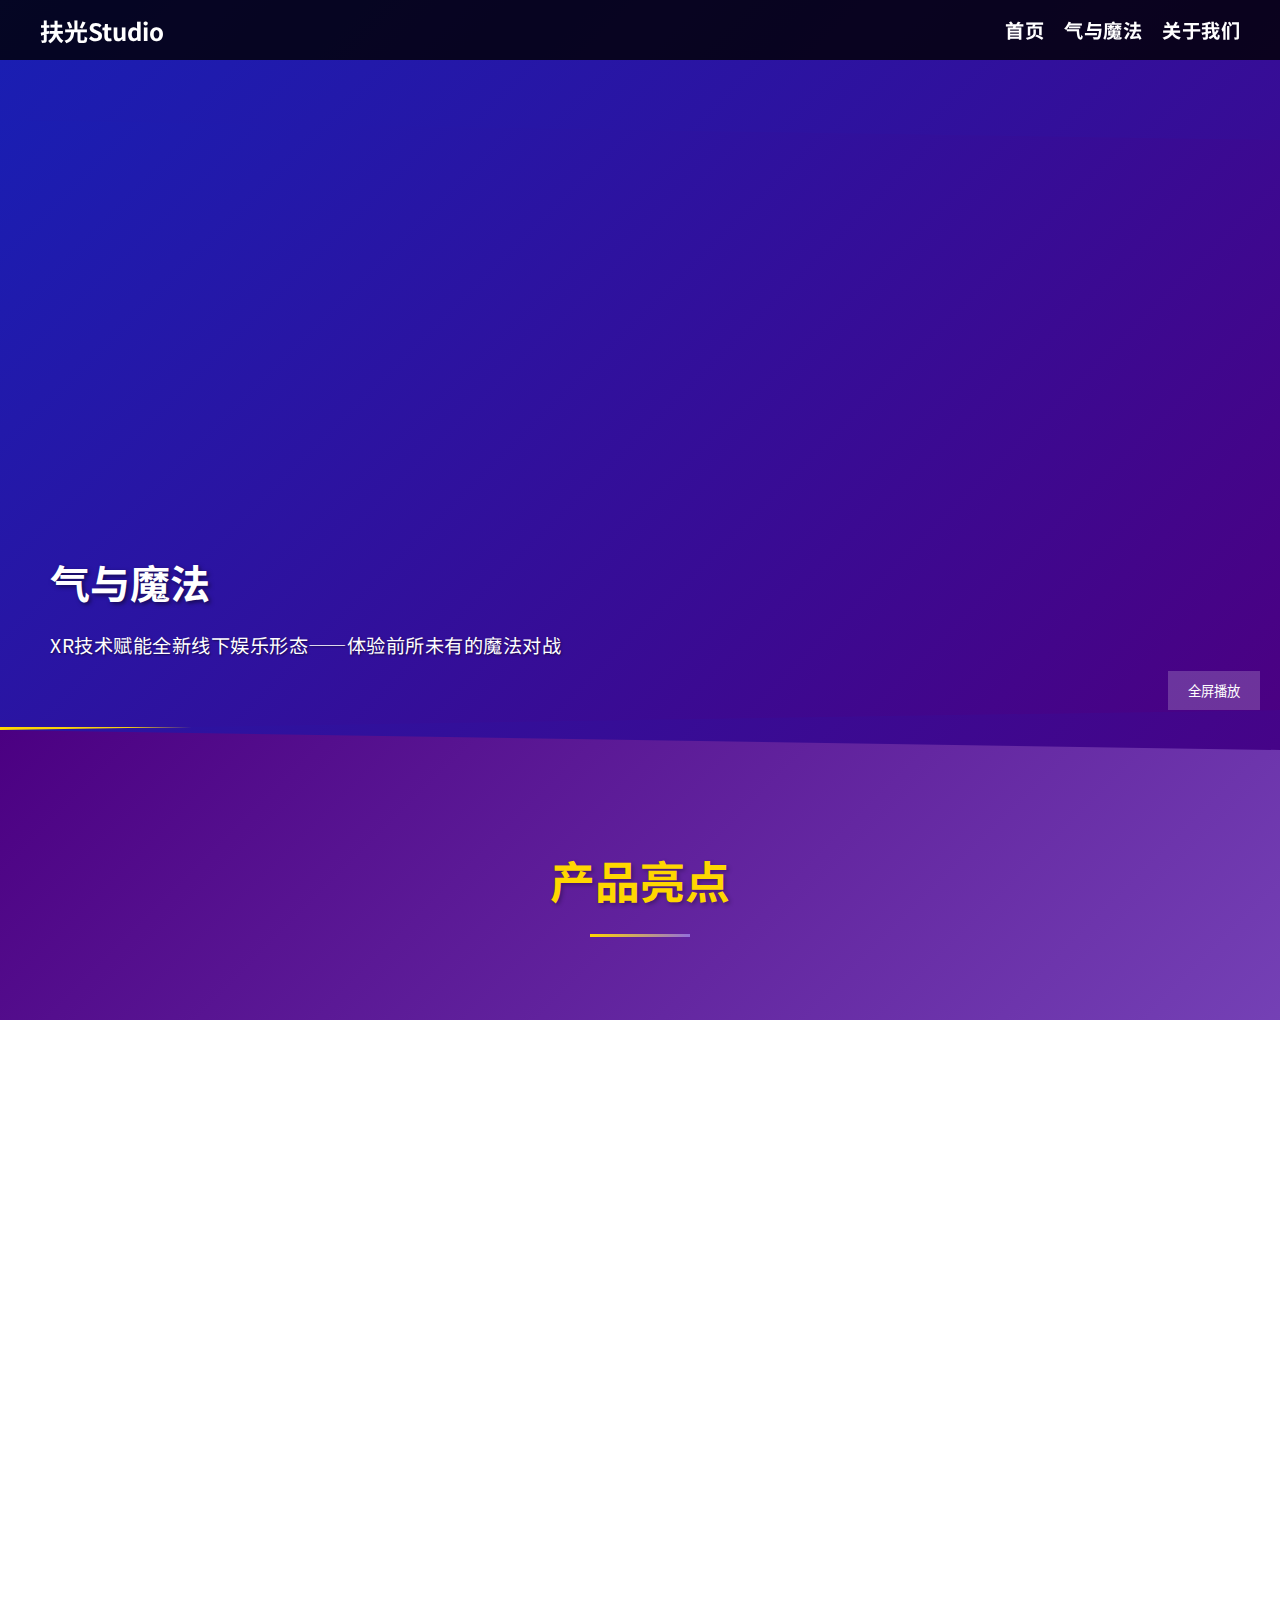
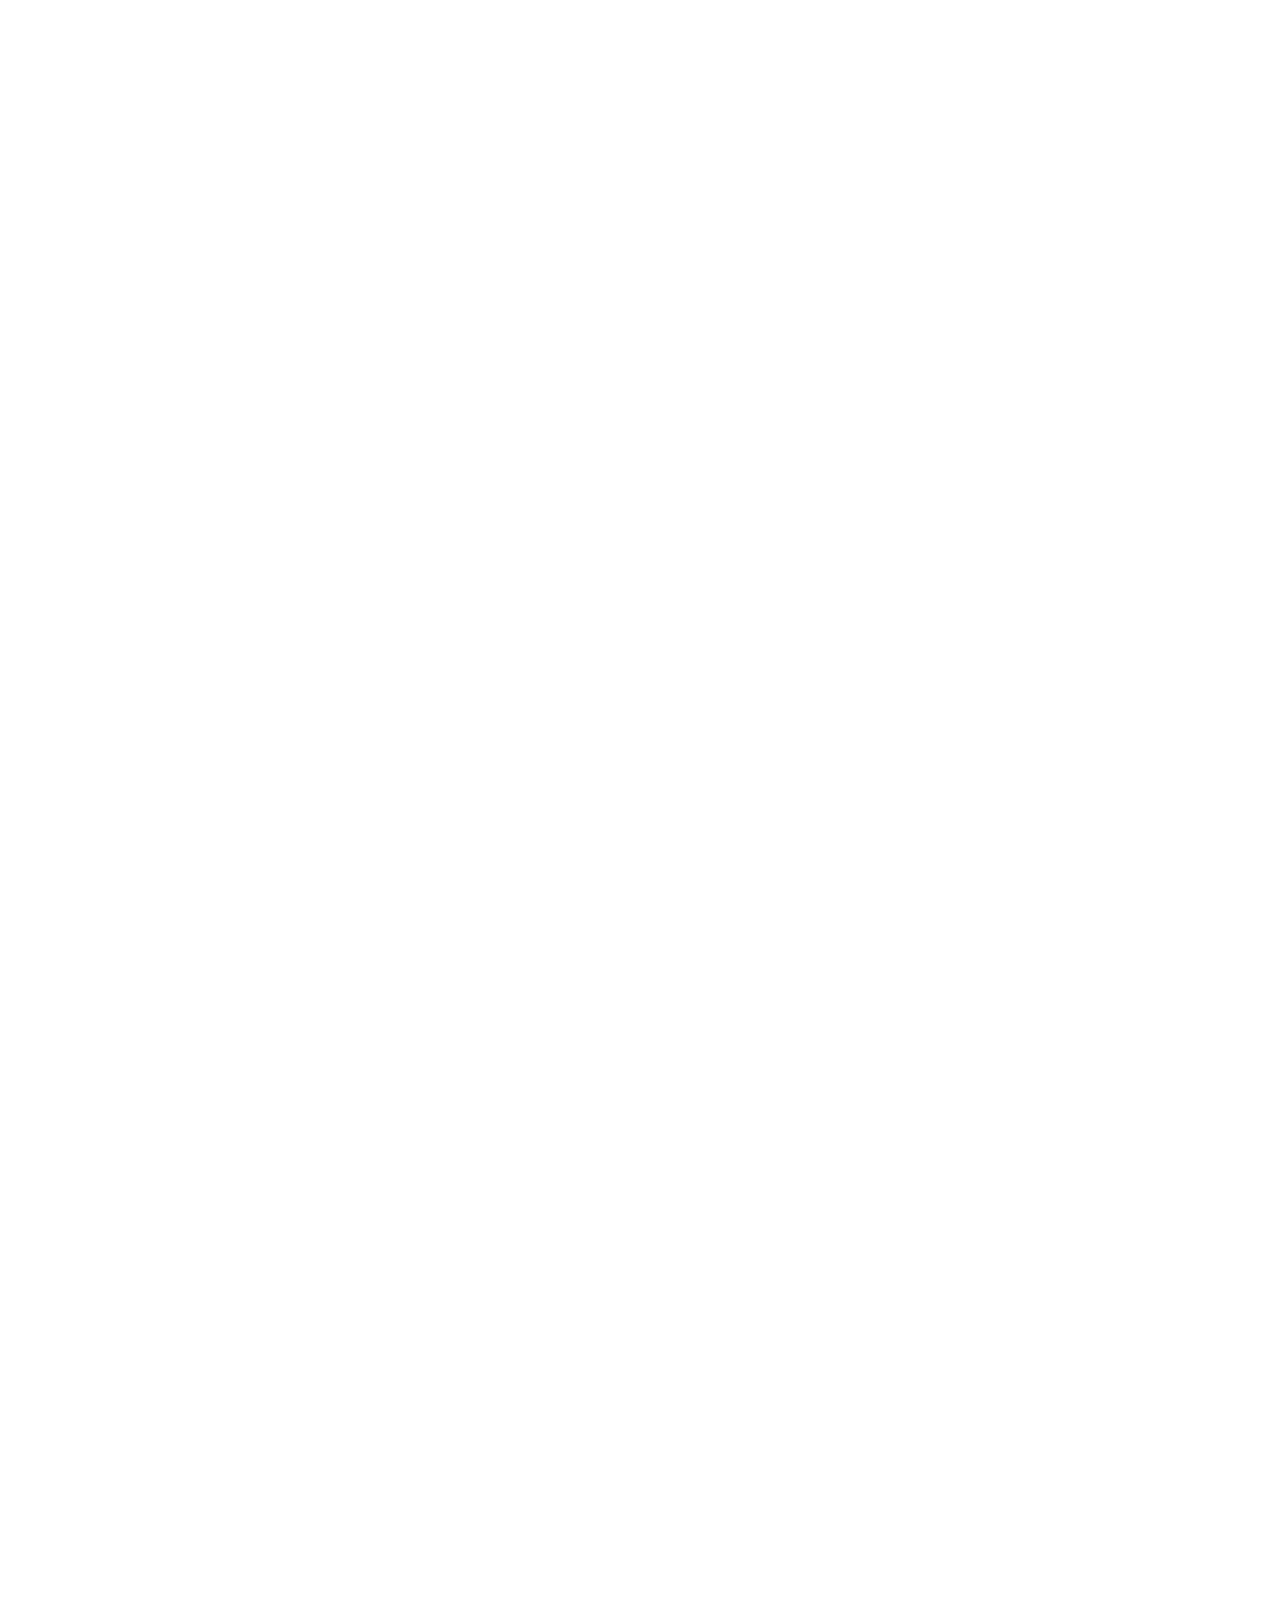
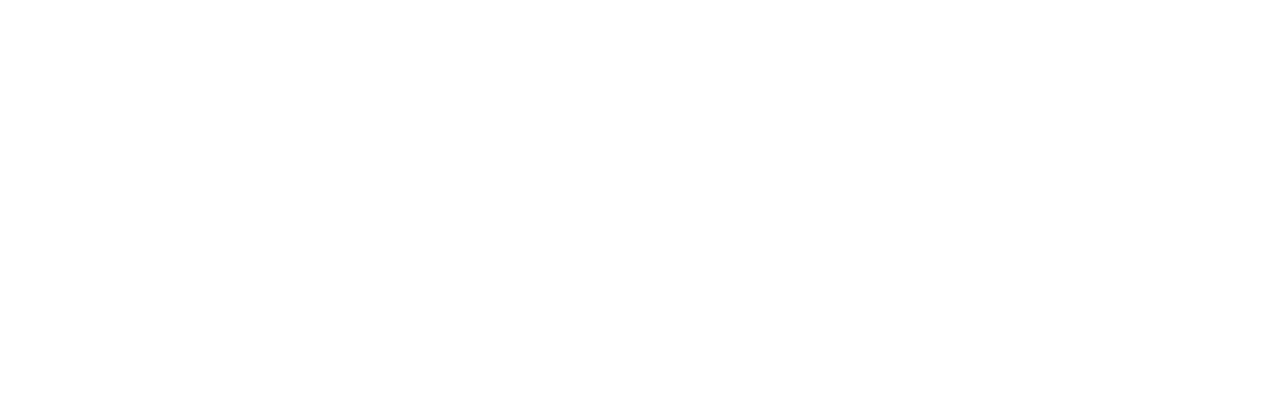
==== pages/mofa.html @ cad2e379 "改版" ====
<!DOCTYPE html>
<html lang="zh-CN">
  <head>
    <meta charset="UTF-8" />
    <meta name="viewport" content="width=device-width, initial-scale=1.0" />
    <title>气与魔法 - 扶光Touch Light Studio</title>
    <link rel="stylesheet" href="../css/styles.css" />
    <link
      href="https://fonts.googleapis.com/css2?family=Noto+Sans+SC:wght@400;700&display=swap"
      rel="stylesheet"
    />
  </head>
  <body class="no-js mofa-page">
    <header class="navbar">
      <nav>
        <a href="../index.html" class="logo">扶光Studio</a>
        <button class="hamburger" aria-label="菜单">☰</button>
        <ul class="nav-links">
          <li><a href="../index.html">首页</a></li>
          <li><a href="mofa.html">气与魔法</a></li>
          <li><a href="about.html">关于我们</a></li>
        </ul>
      </nav>
    </header>

    <main class="mofa-content">
      <section class="video-intro">
        <div class="video-container">
          <video autoplay loop muted playsinline id="intro-video">
            <source src="../videos/mofa_intro.mp4" type="video/mp4" />
          </video>
          <button class="fullscreen-toggle" aria-label="全屏播放">
            全屏播放
          </button>
        </div>
        <div class="video-description">
          <h1 class="page-title">气与魔法</h1>
          <p class="subtitle">
            XR技术赋能全新线下娱乐形态——体验前所未有的魔法对战
          </p>
        </div>
      </section>

      <section class="product-highlights">
        <h2 class="section-title">产品亮点</h2>
        <div class="highlights-container">
          <div class="highlight-item">
            <div class="highlight-text">
              <h3 class="highlight-title">多人对战，互动性强</h3>
              <p class="highlight-description">
                支持1v1、1v2、2v2等多种玩法，适合亲子家庭和年轻人。
              </p>
            </div>
            <div class="highlight-images">
              <div class="image-slider">
                <img src="https://picsum.photos/800/600?random=1" alt="场景1" />
                <img src="https://picsum.photos/800/600?random=2" alt="场景2" />
                <img src="https://picsum.photos/800/600?random=3" alt="场景3" />
              </div>
              <button class="slider-prev" aria-label="上一张">&#10094;</button>
              <button class="slider-next" aria-label="下一张">&#10095;</button>
            </div>
          </div>
          <div class="highlight-item">
            <div class="highlight-text">
              <h3 class="highlight-title">现场实时直播，引爆观众热情</h3>
              <p class="highlight-description">
                通过大屏幕直播游戏画面，增强观众的参与感，带动更多现场人气。
              </p>
            </div>
            <div class="highlight-images">
              <div class="image-slider">
                <img
                  src="https://picsum.photos/800/600?random=4"
                  alt="直播场景1"
                />
                <img
                  src="https://picsum.photos/800/600?random=5"
                  alt="直播场景2"
                />
                <img
                  src="https://picsum.photos/800/600?random=6"
                  alt="直播场景3"
                />
              </div>
              <button class="slider-prev" aria-label="上一张">&#10094;</button>
              <button class="slider-next" aria-label="下一张">&#10095;</button>
            </div>
          </div>
          <div class="highlight-item">
            <div class="highlight-text">
              <h3 class="highlight-title">高效游戏体验</h3>
              <p class="highlight-description">
                5-8分钟快速周转，无眩晕体验，玩家容易上手，适合各种活动场景。
              </p>
            </div>
            <div class="highlight-images">
              <div class="image-slider">
                <img
                  src="https://picsum.photos/800/600?random=7"
                  alt="游戏体验1"
                />
                <img
                  src="https://picsum.photos/800/600?random=8"
                  alt="游戏体验2"
                />
                <img
                  src="https://picsum.photos/800/600?random=9"
                  alt="游戏体验3"
                />
              </div>
              <button class="slider-prev" aria-label="上一张">&#10094;</button>
              <button class="slider-next" aria-label="下一张">&#10095;</button>
            </div>
          </div>
          <div class="highlight-item">
            <div class="highlight-text">
              <h3 class="highlight-title">媒体认可与传播</h3>
              <p class="highlight-description">
                央视、新华网等多家媒体报道，极具传播和吸引力。
              </p>
            </div>
            <div class="highlight-images">
              <div class="image-slider">
                <img
                  src="https://picsum.photos/800/600?random=10"
                  alt="媒体报道1"
                />
                <img
                  src="https://picsum.photos/800/600?random=11"
                  alt="媒体报道2"
                />
                <img
                  src="https://picsum.photos/800/600?random=12"
                  alt="媒体报道3"
                />
              </div>
              <button class="slider-prev" aria-label="上一张">&#10094;</button>
              <button class="slider-next" aria-label="下一张">&#10095;</button>
            </div>
          </div>
        </div>
      </section>

      <section class="operation-requirements">
        <h2 class="section-title">运营需求</h2>
        <div class="requirements-list">
          <div class="expandable-item">
            <h3 class="expandable-header">轻量化设备，低门槛运营</h3>
            <div class="expandable-content">
              <p>
                使用iPhone与自研光学头戴设备，易于场地快速搭建，降低运营门槛。
              </p>
            </div>
          </div>
          <div class="expandable-item">
            <h3 class="expandable-header">灵活场地尺寸</h3>
            <div class="expandable-content">
              <p>场地适配性强，支持6*8米、5*7米等不同大小的场地设置。</p>
            </div>
          </div>
          <div class="expandable-item">
            <h3 class="expandable-header">硬件方案与支持</h3>
            <div class="expandable-content">
              <p>独家软硬件解决方案，简单易用。</p>
            </div>
          </div>
        </div>
      </section>

      <section class="application-scenarios">
        <h2 class="section-title">适配场景</h2>
        <div class="scenarios-container">
          <div class="scenarios-slider">
            <div class="scenario">
              <img
                src="https://picsum.photos/200/150?random=14"
                alt="市集活动"
              />
              <p>市集活动</p>
            </div>
            <div class="scenario">
              <img
                src="https://picsum.photos/200/150?random=15"
                alt="商圈广场"
              />
              <p>商圈广场</p>
            </div>
            <div class="scenario">
              <img
                src="https://picsum.photos/200/150?random=16"
                alt="公园营地"
              />
              <p>公园营地</p>
            </div>
            <div class="scenario">
              <img
                src="https://picsum.photos/200/150?random=17"
                alt="门店空位"
              />
              <p>门店空位</p>
            </div>
            <div class="scenario">
              <img
                src="https://picsum.photos/200/150?random=18"
                alt="漫展市集"
              />
              <p>漫展市集</p>
            </div>
            <div class="scenario">
              <img
                src="https://picsum.photos/200/150?random=19"
                alt="儿童乐园"
              />
              <p>儿童乐园</p>
            </div>
          </div>
          <button class="slider-prev" aria-label="上一个场景">&#10094;</button>
          <button class="slider-next" aria-label="下一个场景">&#10095;</button>
        </div>
        <div class="customization">
          <h3 class="customization-title">定制化服务</h3>
          <p class="customization-description">
            支持针对特定场景进行产品定制，满足不同客户的需求。
          </p>
          <button class="cta-button">联系我们定制方案</button>
        </div>
      </section>
    </main>

    <footer>
      <p>&copy; 2023 扶光Touch Light Studio. 保留所有权利。</p>
    </footer>

    <script src="../js/script.js"></script>
    <script src="../js/mofa.js"></script>
    <script>
      console.log("HTML loaded");
      document.addEventListener("DOMContentLoaded", function () {
        console.log("DOMContentLoaded event fired");
      });
    </script>
  </body>
</html>
---- css/styles.css ----
:root {
  --navbar-height: 60px;
  --parallax-height: 600px; /* 设置一个固定的高度，您可以根据需要调整这个值 */
  --primary-bg: #1a1eb2; /* 深蓝色 */
  --secondary-bg: #4b0082; /* 深紫色 */
  --highlight-color: #ffd700; /* 金黄色 */
  --text-color: #e6e6fa; /* 淡紫色，用于主要文本 */
  --text-color-dark: #191970; /* 深蓝色，用于深色背景上的文本 */
  --accent-color-1: #9370db; /* 中紫色 */
  --accent-color-2: #4169e1; /* 皇家蓝 */
  --button-color: #ffd700; /* 金黄色 */
  --button-hover-color: #ffa500; /* 橙色 */
}

body,
html {
  height: 100%;
  margin: 0;
  padding: 0;
  width: 100%;
  font-family: "Noto Sans SC", sans-serif;
  padding-top: 60px; /* 根据您的导航栏高度调整 */
  overflow-y: scroll; /* 始终显示垂直滚动条 */
  overflow-x: hidden;
  background: linear-gradient(135deg, var(--primary-bg), var(--secondary-bg));
  color: var(--text-color);
}

body {
  display: flex;
  flex-direction: column;
  min-height: 100vh;
  padding-top: 60px; /* 保持导航栏的空间 */
}

.content-wrapper {
  flex: 1 0 auto;
  display: flex;
  flex-direction: column;
  padding-bottom: var(--navbar-height); /* 确保内容不被页脚遮挡 */
  width: 100%;
  max-width: 100%;
  overflow-x: hidden;
}

.parallax-container {
  width: 100%;
  height: var(--parallax-height);
  overflow: hidden;
  position: relative;
  z-index: 1;
  background-color: transparent; /* 移除半透明白色背景 */
  margin-bottom: 0;
}

.parallax-content {
  display: flex;
  flex-direction: column;
  height: 100%;
}

.video-container {
  flex: 1;
  position: relative;
  overflow: hidden;
  z-index: 0;
  height: 50%;
}

.video-container video {
  position: absolute;
  top: 50%;
  left: 50%;
  min-width: 100%;
  min-height: 100%;
  width: auto;
  height: auto;
  transform: translateX(-50%) translateY(-50%);
  object-fit: cover; /* 确保视频填满容器 */
}

.hero-content {
  flex: 1;
  display: flex;
  flex-direction: column;
  justify-content: center;
  align-items: center;
  text-align: center;
  background-color: rgba(0, 0, 0, 0.6);
  padding: 20px;
  color: #ffffff;
  height: 50%;
  z-index: 1; /* 确保文字内容在视频层之上 */
}

.hero-content h1 {
  font-size: 2.5rem;
  margin-bottom: 10px;
  text-shadow: 2px 2px 4px rgba(0, 0, 0, 0.7);
}

.hero-content p {
  font-size: 1.2rem;
  margin-bottom: 20px;
  text-shadow: 1px 1px 2px rgba(0, 0, 0, 0.7);
}

@media (min-width: 768px) {
  .parallax-content {
    flex-direction: row;
    position: relative;
    height: 100%;
  }

  .video-container {
    flex: 3; /* 视频部分占据更多空间 */
    height: 100%;
    position: relative;
    overflow: hidden; /* 确保视频不会溢出容器 */
  }

  .hero-content {
    flex: 2; /* 文字部分占据较少空间 */
    height: 100%;
    position: relative;
    background-color: rgba(0, 0, 0, 0.6); /* 保景半透明 */
    z-index: 1;
    display: flex;
    flex-direction: column;
    justify-content: center;
    padding: 20px;
  }

  .video-container video {
    position: absolute;
    top: 50%;
    left: 0; /* 将视频对齐到左侧 */
    width: 100%; /* 设置宽度为100% */
    height: 100%; /* 设置高度为100% */
    transform: translateY(-50%); /* 仅在垂直方向上居中 */
    object-fit: cover; /* 确保视频填满容器 */
  }
}

@media (max-width: 767px) {
  .hero-content {
    width: 100%; /* 在窄屏上占满宽度 */
  }

  .hero-content h1 {
    font-size: 2rem;
  }

  .hero-content p {
    font-size: 1rem;
  }
}

.cta-button {
  background-color: rgba(52, 152, 219, 0.8); /* 使按钮略微透明 */
  color: #ffffff;
  border: none;
  padding: 12px 24px;
  font-size: 1.2rem;
  cursor: pointer;
  transition: all 0.3s ease;
  text-transform: uppercase;
  letter-spacing: 1px;
}

.cta-button:hover {
  background-color: rgba(41, 128, 185, 0.9); /* 悬停时稍微不透明 */
  transform: translateY(-2px);
}

.navbar {
  position: fixed;
  top: 0;
  left: 0;
  right: 0;
  height: var(--navbar-height);
  background-color: rgba(0, 0, 0, 0.8); /* 黑色半透明背景 */
  transition: all 0.3s ease;
  z-index: 1000;
  display: flex;
  align-items: center;
  padding: 0 20px;
}

.navbar nav {
  display: flex;
  justify-content: space-between;
  align-items: center;
  max-width: 1200px;
  margin: 0 auto;
  padding: 0 20px;
  width: 100%; /* 添这行 */
  height: 100%; /* 添加这行 */
}

.navbar .logo {
  color: #fff;
  text-decoration: none;
  font-weight: bold;
  font-size: 24px;
  display: flex; /* 添加这行 */
  align-items: center; /* 添加这行 */
  height: 100%; /* 添加这行 */
}

.navbar ul {
  display: flex;
  list-style-type: none;
  margin: 0;
  padding: 0;
}

.navbar li {
  margin-left: 20px;
  display: flex; /* 添加这行 */
  align-items: center; /* 添加这行 */
  height: 100%; /* 添加这行 */
}

.navbar a {
  color: #fff;
  text-decoration: none;
  font-weight: bold;
  display: flex; /* 添加这行 */
  align-items: center; /* 添加这行 */
  height: 100%; /* 添加这行 */
  font-size: 1.2rem; /* 增加桌面版本的字体大小 */
}

.hero-content {
  flex: 1; /* 保持为1，使文字内容占据较少空间 */
  display: flex;
  flex-direction: column;
  justify-content: center;
  align-items: center;
  text-align: center;
  padding: 1rem; /* 减小内边距 */
  background-color: rgba(0, 0, 0, 0.7);
  color: white;
}

.cta-button {
  background-color: #ff7f00;
  color: #fff;
  border: none;
  padding: 10px 20px;
  font-size: 18px;
  cursor: pointer;
  transition: all 0.3s ease;
}

.cta-button:hover {
  background-color: #ff9933;
}

.content {
  position: relative;
  padding: 50px;
  background: rgba(255, 255, 255, 0.8);
  transform: translateZ(0);
}

.case-studies {
  position: relative;
  overflow: hidden;
  background-image: url("images/tech_background.png");
  background-size: cover;
  background-position: center;
  padding: 50px 0;
  color: white;
}

.case-slider {
  display: flex;
  transition: transform 0.3s ease;
}

.case-item {
  flex: 0 0 100%;
  padding: 20px;
}

.case-item img {
  width: 100%;
  height: auto;
}

.slider-prev,
.slider-next {
  position: absolute;
  top: 50%;
  transform: translateY(-50%);
  background-color: rgba(0, 0, 0, 0.5);
  color: #fff;
  border: none;
  padding: 10px;
  cursor: pointer;
}

.slider-prev {
  left: 10px;
}

.slider-next {
  right: 10px;
}

form {
  display: flex;
  flex-direction: column;
  max-width: 500px;
  margin: 0 auto;
}

form input,
form textarea {
  margin-bottom: 10px;
  padding: 10px;
  border: 1px solid #ccc;
  border-radius: 4px;
}

form button {
  background-color: #ff7f00;
  color: white;
  border: none;
  padding: 10px;
  cursor: pointer;
  transition: background-color 0.3s ease;
}

form button:hover {
  background-color: #ff9933;
}

footer {
  flex-shrink: 0;
  height: var(--navbar-height);
  background-color: rgba(0, 0, 0, 0.8);
  color: white;
  display: flex;
  align-items: center;
  justify-content: center;
  padding: 0 20px;
  width: 100%;
}

footer p {
  margin: 0;
  font-size: 1rem;
}

.hamburger {
  display: none;
  background: none;
  border: none;
  font-size: 30px;
  color: white;
  cursor: pointer;
  z-index: 1001; /* 确保汉堡按钮在上层 */
}

@media (max-width: 768px) {
  .navbar {
    padding: 0; /* 移除内边距 */
  }

  .navbar nav {
    flex-direction: row; /* 改回行布局 */
    justify-content: space-between; /* 两端对齐 */
    align-items: center;
    height: var(--navbar-height);
  }

  .hamburger {
    display: block;
    position: relative; /* 改为相对定位 */
    right: 0;
    top: 0;
    transform: none; /* 移除transform */
    height: var(--navbar-height); /* 设置高度 */
    display: flex; /* 添加flex布局 */
    align-items: center; /* 垂直居中 */
    padding: 0 20px; /* 添加一些内边距 */
  }

  .nav-links {
    position: fixed;
    top: var(--navbar-height);
    left: 0;
    right: 0;
    background-color: rgba(0, 0, 0, 0.9);
    z-index: 999; /* 确保菜单在视频之上 */
    display: flex;
    flex-direction: column;
    justify-content: center; /* 为 center，使整个菜单垂直居中 */
    align-items: center;
    padding: 0; /* 移除上下内边距 */
    opacity: 0;
    pointer-events: none;
    transition: all 0.3s ease-in-out;
    max-height: 0;
    overflow: hidden;
  }

  .nav-links.show {
    opacity: 1;
    pointer-events: auto;
    max-height: calc(
      100vh - var(--navbar-height)
    ); /* 调整最大高度为视口高度减去导航栏高度 */
    overflow-y: auto;
  }

  .nav-links li {
    margin: 0; /* 移除上下margin */
    opacity: 0;
    transform: translateY(-10px);
    transition: all 0.3s ease-in-out;
    text-align: center;
    width: 100%;
    display: flex; /* 添加 flex 布局 */
    justify-content: center; /* 水平居中 */
    align-items: center; /* 垂直居中 */
    height: 70px; /* 稍微增加高度 */
  }

  .nav-links.show li {
    opacity: 1;
    transform: translateY(0);
  }

  .nav-links li a {
    display: flex; /* 改为 flex 布局 */
    align-items: center; /* 垂直居中 */
    justify-content: center; /* 水平居中 */
    padding: 0 20px; /* 移除上下内边距，保留左右内边距 */
    color: #fff;
    font-size: 1.3rem; /* 增加字小 */
    font-weight: bold; /* 添加粗体 */
    width: 100%;
    height: 100%; /* 让链接占满个 li  */
  }

  .nav-links li:nth-child(1) {
    transition-delay: 0.1s;
  }
  .nav-links li:nth-child(2) {
    transition-delay: 0.2s;
  }
  .nav-links li:nth-child(3) {
    transition-delay: 0.3s;
  }

  .parallax-container {
    height: calc(
      100vh - var(--navbar-height)
    ); /* 使容器占满整个视口高度减去导航栏高度 */
  }

  .video-container {
    flex: 2; /* 减少视频所占比例 */
  }

  .hero-content {
    flex: 1;
    padding: 1.5rem 1rem; /* 减小上下内边距 */
    justify-content: center; /* 改为对齐 */
  }

  .hero-content h1 {
    font-size: 2.5rem; /* 稍微减小字体大小 */
    margin-bottom: 0.3rem; /* 进一步减小标题下方的间距 */
  }

  .hero-content p {
    font-size: 1.2rem; /* 稍微减小字体大小 */
    margin-bottom: 1.5rem; /* 减小段落下方的间距 */
  }

  .cta-button {
    padding: 10px 20px; /* 稍微减小按钮尺寸 */
    font-size: 1rem; /* 稍微减小按钮字体 */
    margin-bottom: 0.5rem; /* 减小按钮下方的间距 */
  }

  footer {
    padding: 0 10px;
  }

  footer p {
    font-size: 0.9rem;
  }
}

/* 为了确保在更小的屏幕上也有良好的显示效果，可以添加以下媒体查询 */
@media (max-width: 480px) {
  .hero-content h1 {
    font-size: 2rem;
    margin-bottom: 0.2rem; /* 在更的屏幕上进步减小距 */
  }

  .hero-content p {
    font-size: 1rem;
    margin-bottom: 1.2rem;
  }

  .cta-button {
    padding: 8px 16px;
    font-size: 0.9rem;
  }
}

.navbar ul.nav-links {
  display: flex;
  list-style-type: none;
  margin: 0;
  padding: 0;
  height: 100%; /* 添加这行 */
}

body.menu-open {
  overflow: hidden;
}

/* 默认隐藏移动端专用的菜单项 */
.mobile-only {
  display: none;
}

@media (min-width: 769px) {
  /* 宽屏时隐藏"首页"选项 */
  .mobile-only {
    display: none !important; /* 使用 !important 来确保覆盖其他样式 */
  }
}

@media (max-width: 768px) {
  /* 窄屏时显示"首页"选项 */
  .mobile-only {
    display: flex !important; /* 使用 !important 来确保显示 */
  }

  .nav-links li {
    /* 保持其他样式不变 */
    display: none; /* 初始隐藏所有菜单项 */
  }

  .nav-links.show li {
    display: flex !important; /* 使用 !important 来确保显示菜单时显示所有菜单项 */
  }
}

.slogan-mission {
  background-color: rgba(255, 255, 255, 0.4); /* 降低初始背景不透明度 */
  padding: 60px 0;
  text-align: center;
  opacity: 1;
  box-shadow: none;
  transition: background-color 0.3s ease, color 0.3s ease; /* 添加颜色过渡效 */
}

.slogan-mission .container {
  max-width: 1200px;
  margin: 0 auto;
  padding: 2rem;
  background-color: rgba(255, 255, 255, 0.2); /* 添加一个半透明的容器背景 */
  border-radius: 10px; /* 添加圆角 */
}

.slogan h2,
.slogan p,
.mission h3,
.mission li {
  transition: color 0.3s ease;
  text-shadow: 1px 1px 2px rgba(0, 0, 0, 0.3); /* 添加文字阴影以加可读性 */
}

/* 移除或注释掉固定的颜色设置 */
/*
.slogan h2 {
  color: #2c3e50;
}

.slogan p {
  color: #34495e;
}

.mission h3 {
  color: #2c3e50;
}

.mission li {
  color: #34495e;
}
*/

.parallax-background {
  position: fixed;
  top: 0;
  left: 0;
  width: 100%;
  height: 150%; /* 增加高度以覆盖更多区域 */
  background-image: url("../images/tech_background.png"); /* 更新背景图片路径 */
  background-size: cover;
  background-position: center top; /* 将背景图片固定在顶部 */
  background-repeat: no-repeat;
  z-index: -1;
  transform: translateY(0); /* 初始位置 */
  will-change: transform; /* 优化性能 */
}

/* 在产品展示和公司使命之间添加空白区域 */
.parallax-spacer {
  flex-grow: 1; /* 允许空白区域增长以填充剩余空间 */
  min-height: 200px; /* 保持最小高度 */
}

/* 在公司使命和页尾之间添加空白区域 */
.mission-footer-spacer {
  flex-grow: 1; /* 允许空白区域增长以填充剩余空间 */
  min-height: calc(200px + var(--navbar-height)); /* 调整最小高度 */
}

/* 确保其他元素也没有圆角 */
.parallax-container,
.nav-links,
form input,
form textarea {
  border-radius: 0;
}

/* 现有的样式保持不变 */

/* 气与法页面特定样式 */
.mofa-page {
  background-color: #0a1930; /* 深蓝色背景 */
  color: #ffffff;
}

.video-intro {
  position: relative;
  height: 50vh; /* 将高度改为视口高度的50% */
  min-height: 300px; /* 设置最小高度，确保在小屏幕上也有足够的空间 */
  overflow: hidden;
}

.video-container {
  position: absolute;
  top: 0;
  left: 0;
  width: 100%;
  height: 100%;
}

.video-container video {
  width: 100%;
  height: 100%;
  object-fit: cover;
}

.fullscreen-toggle {
  position: absolute;
  bottom: 20px;
  right: 20px;
  background-color: rgba(255, 255, 255, 0.2);
  color: #ffffff;
  border: none;
  padding: 10px 20px;
  cursor: pointer;
  transition: background-color 0.3s;
}

.fullscreen-toggle:hover {
  background-color: rgba(255, 255, 255, 0.4);
}

.video-description {
  position: absolute;
  bottom: 50px;
  left: 50px;
  max-width: 600px;
}

.page-title {
  font-size: 2.5rem;
  margin-bottom: 0.5rem;
  text-shadow: 2px 2px 4px rgba(0, 0, 0, 0.5);
}

.subtitle {
  font-size: 1.2rem;
  text-shadow: 1px 1px 2px rgba(0, 0, 0, 0.5);
}

/* 响应式设计 */
@media (max-width: 768px) {
  .video-intro {
    height: 40vh; /* 在小屏幕上进一步减小高度 */
    min-height: 250px;
  }

  .page-title {
    font-size: 2rem;
  }

  .subtitle {
    font-size: 1rem;
  }

  .video-description {
    bottom: 30px;
    left: 30px;
  }
}

@media (max-width: 480px) {
  .video-intro {
    height: 30vh; /* 在更小的屏幕上再次减小高度 */
    min-height: 200px;
  }

  .page-title {
    font-size: 1.8rem;
  }

  .subtitle {
    font-size: 0.9rem;
  }

  .video-description {
    bottom: 20px;
    left: 20px;
  }
}

.product-highlights {
  padding: 50px 20px;
  overflow: hidden;
}

.highlights-container {
  max-width: 1200px;
  margin: 0 auto;
  display: flex;
  flex-wrap: wrap;
  justify-content: space-between;
  gap: 40px; /* 使用 gap 替代 margin 来设置间距 */
}

.highlight-item {
  width: 100%;
  display: flex;
  flex-direction: column;
}

/* 在宽屏上实现两列布局 */
@media (min-width: 1024px) {
  .highlight-item {
    width: calc(50% - 20px); /* 50%宽度减去间距 */
  }
}

.highlight-text {
  margin-bottom: 15px;
}

.highlight-text h3 {
  font-size: 1.6rem;
  margin-bottom: 0.5rem;
  color: #ffa500;
}

.highlight-text p {
  font-size: 1rem;
  line-height: 1.4;
}

.highlight-images {
  width: 100%;
  padding-top: 56.25%; /* 16:9 宽高比 */
  position: relative;
  overflow: hidden;
}

/* 图片滑块样式 */
.image-slider {
  position: absolute;
  top: 0;
  left: 0;
  width: 100%;
  height: 100%;
  display: flex;
  transition: transform 0.3s ease;
}

.image-slider img {
  width: 100%;
  height: 100%;
  object-fit: cover;
  position: absolute;
  top: 0;
  left: 0;
  opacity: 0;
  transition: opacity 0.3s ease;
}

.image-slider img.active {
  opacity: 1;
}

.slider-prev,
.slider-next {
  position: absolute;
  top: 50%;
  transform: translateY(-50%);
  background-color: rgba(0, 0, 0, 0.5);
  color: white;
  border: none;
  padding: 10px;
  cursor: pointer;
  z-index: 10;
}

.slider-prev {
  left: 10px;
}

.slider-next {
  right: 10px;
}

/* 气与魔法页面整体样式 */
.mofa-content {
  width: 100%;
  max-width: 1200px;
  margin: 0 auto;
  padding: 0 20px;
  box-sizing: border-box;
  display: flex;
  flex-direction: column;
}

/* 确保 footer 紧贴内容 */
footer {
  margin-top: auto;
}

/* 添加到文件末尾 */
.operation-requirements {
  margin: 40px 0;
}

.requirements-list {
  max-width: 800px;
  margin: 0 auto;
}

.expandable-item {
  margin-bottom: 10px;
  border: 1px solid rgba(255, 255, 255, 0.1);
  border-radius: 4px;
  overflow: hidden;
}

.expandable-header {
  background-color: rgba(255, 255, 255, 0.05);
  padding: 15px;
  cursor: pointer;
  transition: background-color 0.3s ease;
  display: flex;
  justify-content: space-between;
  align-items: center;
}

.expandable-header::after {
  content: "+";
  font-size: 1.2em;
  transition: transform 0.3s ease;
}

.expandable-header.active {
  background-color: rgba(255, 165, 0, 0.4);
}

.expandable-header.active::after {
  transform: rotate(45deg);
}

.expandable-content {
  max-height: 0;
  overflow: hidden;
  transition: max-height 0.3s ease, padding 0.3s ease;
  background-color: rgba(255, 255, 255, 0.05);
  padding: 0 15px;
}

.expandable-content p {
  margin: 15px 0;
  opacity: 0;
  transition: opacity 0.3s ease;
}

.expandable-header.active + .expandable-content {
  max-height: 1000px; /* 设置一个足够大的值 */
  padding: 15px;
}

.expandable-header.active + .expandable-content p {
  opacity: 1;
}

.application-scenarios {
  margin: 40px 0;
}

.scenarios-container {
  position: relative;
  max-width: 1000px;
  margin: 0 auto;
  overflow: hidden;
}

.scenarios-slider {
  display: flex;
  transition: transform 0.3s ease;
}

.scenario {
  flex: 0 0 250px;
  margin-right: 20px;
  text-align: center;
}

.scenario img {
  width: 100%;
  height: 150px;
  object-fit: cover;
  border-radius: 8px;
}

.scenario p {
  margin-top: 10px;
  font-weight: bold;
}

.slider-prev,
.slider-next {
  position: absolute;
  top: 50%;
  transform: translateY(-50%);
  background-color: rgba(255, 165, 0, 0.6);
  color: white;
  border: none;
  padding: 10px 15px;
  font-size: 18px;
  cursor: pointer;
  transition: background-color 0.3s ease;
}

.slider-prev:hover,
.slider-next:hover {
  background-color: rgba(255, 165, 0, 0.8);
}

.slider-prev {
  left: 10px;
}

.slider-next {
  right: 10px;
}

.customization {
  max-width: 800px;
  margin: 40px auto 0;
  text-align: center;
}

.customization-title {
  font-size: 1.5em;
  margin-bottom: 10px;
}

.customization-description {
  margin-bottom: 20px;
}

.cta-button {
  background-color: #ffa500;
  color: white;
  border: none;
  padding: 10px 20px;
  font-size: 1em;
  cursor: pointer;
  transition: background-color 0.3s ease;
}

.cta-button:hover {
  background-color: #ff8c00;
}

/* 视频介绍部分 */
.video-intro {
  background: linear-gradient(
    to bottom,
    var(--primary-bg),
    var(--secondary-bg)
  );
  padding-bottom: 20px; /* 为分割线留出空间 */
  position: relative;
}

.video-intro::after {
  content: "";
  position: absolute;
  bottom: 0;
  left: 0;
  right: 0;
  height: 3px;
  background: linear-gradient(
    to right,
    var(--highlight-color),
    var(--accent-color-1)
  );
}

/* 产品亮点介绍部分 */
.product-highlights {
  background: linear-gradient(
    to bottom,
    var(--secondary-bg),
    var(--primary-bg)
  );
  padding: 60px 0;
  position: relative;
  overflow: hidden;
}

.product-highlights::before,
.product-highlights::after {
  content: "";
  position: absolute;
  left: 0;
  right: 0;
  height: 2px;
  background: linear-gradient(
    to right,
    transparent,
    var(--accent-color-2),
    transparent
  );
}

.product-highlights::before {
  top: 0;
}

.product-highlights::after {
  bottom: 0;
}

/* 运营需求部分 */
.operation-requirements {
  background: linear-gradient(
    to bottom,
    var(--primary-bg),
    var(--secondary-bg)
  );
  padding: 60px 0;
  position: relative;
  box-shadow: 0 5px 15px rgba(0, 0, 0, 0.1);
}

.operation-requirements::before {
  content: "";
  position: absolute;
  top: 0;
  left: 0;
  right: 0;
  height: 1px;
  background: linear-gradient(
    to right,
    transparent,
    var(--accent-color-1),
    transparent
  );
}

/* 适配场景部分 */
.application-scenarios {
  background: linear-gradient(
    to bottom,
    var(--secondary-bg),
    var(--primary-bg)
  );
  padding: 60px 0;
  position: relative;
}

.application-scenarios::before {
  content: "";
  position: absolute;
  top: 0;
  left: 0;
  right: 0;
  height: 5px;
  background: repeating-linear-gradient(
    to right,
    var(--highlight-color),
    var(--highlight-color) 10px,
    transparent 10px,
    transparent 20px
  );
}

.scenario {
  background-color: rgba(255, 255, 255, 0.1);
  border-radius: 8px;
  box-shadow: 0 2px 10px rgba(0, 0, 0, 0.1);
  overflow: hidden;
}

.scenario img {
  width: 100%;
  height: 150px;
  object-fit: cover;
}

.scenario p {
  padding: 10px;
  margin: 0;
  color: var(--text-color);
}

/* 通用样式调整 */
.section-title {
  text-align: center;
  color: var(--highlight-color);
  margin-bottom: 30px;
  font-size: 2em;
  text-shadow: 1px 1px 2px rgba(0, 0, 0, 0.5);
}

/* 响应式调整 */
@media (max-width: 768px) {
  .section-title {
    font-size: 2em;
  }

  .video-intro,
  .product-highlights,
  .operation-requirements,
  .application-scenarios {
    padding: 40px 0;
    clip-path: polygon(0 0, 100% 10px, 100% calc(100% - 10px), 0 100%);
  }

  .highlight-item {
    flex-basis: 100%;
  }

  .highlight-item:nth-child(even) {
    flex-direction: column;
  }

  .highlight-images {
    order: -1;
  }
}

/* 增加模块间距 */
.video-intro,
.product-highlights,
.operation-requirements,
.application-scenarios {
  margin-bottom: 80px; /* 增加底部间距 */
  padding: 60px 0; /* 增加上下内边距 */
}

/* 改进产品亮点布局 */
.highlights-container {
  display: flex;
  flex-wrap: wrap;
  justify-content: space-between;
  gap: 40px; /* 增加项目之间的间距 */
}

.highlight-item {
  flex-basis: calc(50% - 20px); /* 两列布局，考虑间距 */
  display: flex;
  flex-direction: column;
  background-color: rgba(255, 255, 255, 0.05);
  border-radius: 10px;
  overflow: hidden;
  transition: transform 0.3s ease, box-shadow 0.3s ease;
}

.highlight-item:hover {
  transform: translateY(-5px);
  box-shadow: 0 10px 20px rgba(0, 0, 0, 0.2);
}

.highlight-text {
  padding: 20px;
}

.highlight-images {
  order: -1; /* 图片放在文字上方 */
}

/* 奇数项左图右文，偶数项右图左文 */
.highlight-item:nth-child(even) {
  flex-direction: row-reverse;
}

/* 改进运营需求样式 */
.expandable-item {
  margin-bottom: 20px; /* 增加项目间距 */
  border-radius: 10px;
  overflow: hidden;
  box-shadow: 0 5px 15px rgba(0, 0, 0, 0.1);
}

.expandable-header {
  padding: 20px;
  font-size: 1.2em;
  background-color: rgba(255, 165, 0, 0.1);
  color: var(--highlight-color);
}

.expandable-content {
  padding: 0 20px;
}

/* 改进适配场景样式 */
.scenario {
  background-color: rgba(255, 255, 255, 0.1);
  border-radius: 10px;
  overflow: hidden;
  transition: transform 0.3s ease;
}

.scenario:hover {
  transform: scale(1.05);
}

/* 改进CTA按钮样式 */
.cta-button {
  background: linear-gradient(
    45deg,
    var(--highlight-color),
    var(--accent-color-1)
  );
  color: #ffffff;
  text-shadow: 1px 1px 2px rgba(0, 0, 0, 0.3);
}

.cta-button:hover {
  background: linear-gradient(
    45deg,
    var(--accent-color-1),
    var(--highlight-color)
  );
  box-shadow: 0 0 20px rgba(255, 165, 0, 0.5);
}

/* 响应式调整 */
@media (max-width: 768px) {
  .highlight-item {
    flex-basis: 100%; /* 在小屏幕上变为单列 */
  }

  .highlight-item:nth-child(even) {
    flex-direction: column; /* 在小屏幕上保持一致的布局 */
  }

  .highlight-images {
    order: -1; /* 确保图片始终在上方 */
  }
}

/* 增加整体的层级感 */
.section-title {
  font-size: 2.5em;
  margin-bottom: 40px;
  position: relative;
  padding-bottom: 15px;
}

.section-title::after {
  content: "";
  position: absolute;
  bottom: 0;
  left: 50%;
  transform: translateX(-50%);
  width: 100px;
  height: 3px;
  background-color: #ffa500;
}

/* 增加文字可读性 */
p,
li {
  line-height: 1.6;
  letter-spacing: 0.5px;
}

/* 响应式调整 */
@media (max-width: 768px) {
  .section-title {
    font-size: 2em;
  }

  .video-intro,
  .product-highlights,
  .operation-requirements,
  .application-scenarios {
    padding: 40px 0;
    clip-path: polygon(0 0, 100% 10px, 100% calc(100% - 10px), 0 100%);
  }

  .highlight-item {
    flex-basis: 100%;
  }

  .highlight-item:nth-child(even) {
    flex-direction: column;
  }

  .highlight-images {
    order: -1;
  }
}

/* 确保在所有屏幕尺寸上保持一致的背景渐变 */
body {
  background: linear-gradient(135deg, var(--primary-bg), var(--secondary-bg));
}

/* 淡入动画 */
@keyframes fadeIn {
  from {
    opacity: 0;
  }
  to {
    opacity: 1;
  }
}

/* 上滑淡入动画 */
@keyframes slideInUp {
  from {
    transform: translateY(50px);
    opacity: 0;
  }
  to {
    transform: translateY(0);
    opacity: 1;
  }
}

/* 缩放动画 */
@keyframes scale {
  0% {
    transform: scale(1);
  }
  50% {
    transform: scale(1.05);
  }
  100% {
    transform: scale(1);
  }
}

/* 应用淡入动画到主要内容 */
.mofa-content > section {
  animation: fadeIn 1s ease-out;
}

/* 应用上滑淡入动画到标题 */
.section-title {
  animation: slideInUp 0.8s ease-out;
}

/* 应用缩放动画到CTA按钮 */
.cta-button {
  transition: all 0.3s ease;
}

.cta-button:hover {
  animation: scale 0.5s ease-in-out;
}

/* 添加悬停效果到场景卡片 */
.scenario {
  transition: transform 0.3s ease, box-shadow 0.3s ease;
}

.scenario:hover {
  transform: translateY(-5px);
  box-shadow: 0 10px 20px rgba(0, 0, 0, 0.2);
}

/* 添加脉冲动画到展开按钮 */
@keyframes pulse {
  0% {
    transform: scale(1);
  }
  50% {
    transform: scale(1.1);
  }
  100% {
    transform: scale(1);
  }
}

.expandable-header::after {
  animation: pulse 2s infinite;
}

/* 添加滑动动画到滑块按钮 */
.slider-prev,
.slider-next {
  transition: transform 0.3s ease;
}

.slider-prev:hover {
  transform: translateX(-3px) translateY(-50%);
}

.slider-next:hover {
  transform: translateX(3px) translateY(-50%);
}

/* 添加到文件末尾 */

/* 按钮点击波纹效果 */
.cta-button,
.expandable-header,
.slider-prev,
.slider-next {
  position: relative;
  overflow: hidden;
}

.ripple {
  position: absolute;
  border-radius: 50%;
  background-color: rgba(255, 255, 255, 0.7);
  transform: scale(0);
  animation: ripple 0.6s linear;
  pointer-events: none;
}

@keyframes ripple {
  to {
    transform: scale(4);
    opacity: 0;
  }
}

/* 添加到文件末尾或替换相应的部分 */

/* 视频介绍部分 */
.video-intro {
  background: linear-gradient(135deg, var(--primary-bg), var(--secondary-bg));
  box-shadow: 0 5px 15px rgba(0, 0, 0, 0.2);
  position: relative;
  z-index: 1;
}

/* 产品亮点介绍部分 */
.product-highlights {
  background: linear-gradient(
    135deg,
    var(--secondary-bg),
    var(--accent-color-1)
  );
  position: relative;
  z-index: 2;
  box-shadow: 0 -5px 15px rgba(0, 0, 0, 0.1), 0 5px 15px rgba(0, 0, 0, 0.1);
}

.product-highlights::before {
  content: "";
  position: absolute;
  top: 0;
  left: 0;
  right: 0;
  bottom: 0;
  background: url("../images/magic-pattern.png") repeat;
  opacity: 0.05;
  z-index: -1;
}

/* 运营需求部分 */
.operation-requirements {
  background: linear-gradient(135deg, var(--primary-bg), var(--accent-color-2));
  position: relative;
  z-index: 3;
  box-shadow: 0 -5px 15px rgba(0, 0, 0, 0.1), 0 5px 15px rgba(0, 0, 0, 0.1);
}

.operation-requirements::before {
  content: "";
  position: absolute;
  top: 0;
  left: 0;
  right: 0;
  bottom: 0;
  background: url("../images/tech-pattern.png") repeat;
  opacity: 0.05;
  z-index: -1;
}

/* 适配场景部分 */
.application-scenarios {
  background: linear-gradient(
    135deg,
    var(--secondary-bg),
    var(--accent-color-1)
  );
  position: relative;
  z-index: 4;
  box-shadow: 0 -5px 15px rgba(0, 0, 0, 0.1);
}

.application-scenarios::before {
  content: "";
  position: absolute;
  top: 0;
  left: 0;
  right: 0;
  bottom: 0;
  background: url("../images/scenario-pattern.png") repeat;
  opacity: 0.05;
  z-index: -1;
}

/* 增强各个模块的视觉分隔 */
.video-intro,
.product-highlights,
.operation-requirements,
.application-scenarios {
  padding: 80px 0;
  margin-bottom: 0;
  clip-path: polygon(0 0, 100% 20px, 100% calc(100% - 20px), 0 100%);
}

/* 调整内容容器样式 */
.mofa-content {
  max-width: 100%;
  padding: 0;
}

.mofa-content > section > .container {
  max-width: 1200px;
  margin: 0 auto;
  padding: 0 20px;
}

/* 增强标题样式 */
.section-title {
  font-size: 2.8em;
  margin-bottom: 50px;
  text-align: center;
  color: var(--highlight-color);
  text-shadow: 2px 2px 4px rgba(0, 0, 0, 0.3);
  position: relative;
}

.section-title::after {
  content: "";
  position: absolute;
  bottom: -10px;
  left: 50%;
  transform: translateX(-50%);
  width: 100px;
  height: 3px;
  background: linear-gradient(
    to right,
    var(--highlight-color),
    var(--accent-color-1)
  );
}

/* 调整卡片样式 */
.highlight-item,
.expandable-item,
.scenario {
  background: rgba(255, 255, 255, 0.1);
  border-radius: 10px;
  overflow: hidden;
  transition: transform 0.3s ease, box-shadow 0.3s ease;
}

.highlight-item:hover,
.expandable-item:hover,
.scenario:hover {
  transform: translateY(-5px);
  box-shadow: 0 10px 20px rgba(0, 0, 0, 0.2);
}

/* 响应式调整 */
@media (max-width: 768px) {
  .video-intro,
  .product-highlights,
  .operation-requirements,
  .application-scenarios {
    padding: 60px 0;
    clip-path: polygon(0 0, 100% 10px, 100% calc(100% - 10px), 0 100%);
  }

  .section-title {
    font-size: 2.2em;
    margin-bottom: 30px;
  }
}
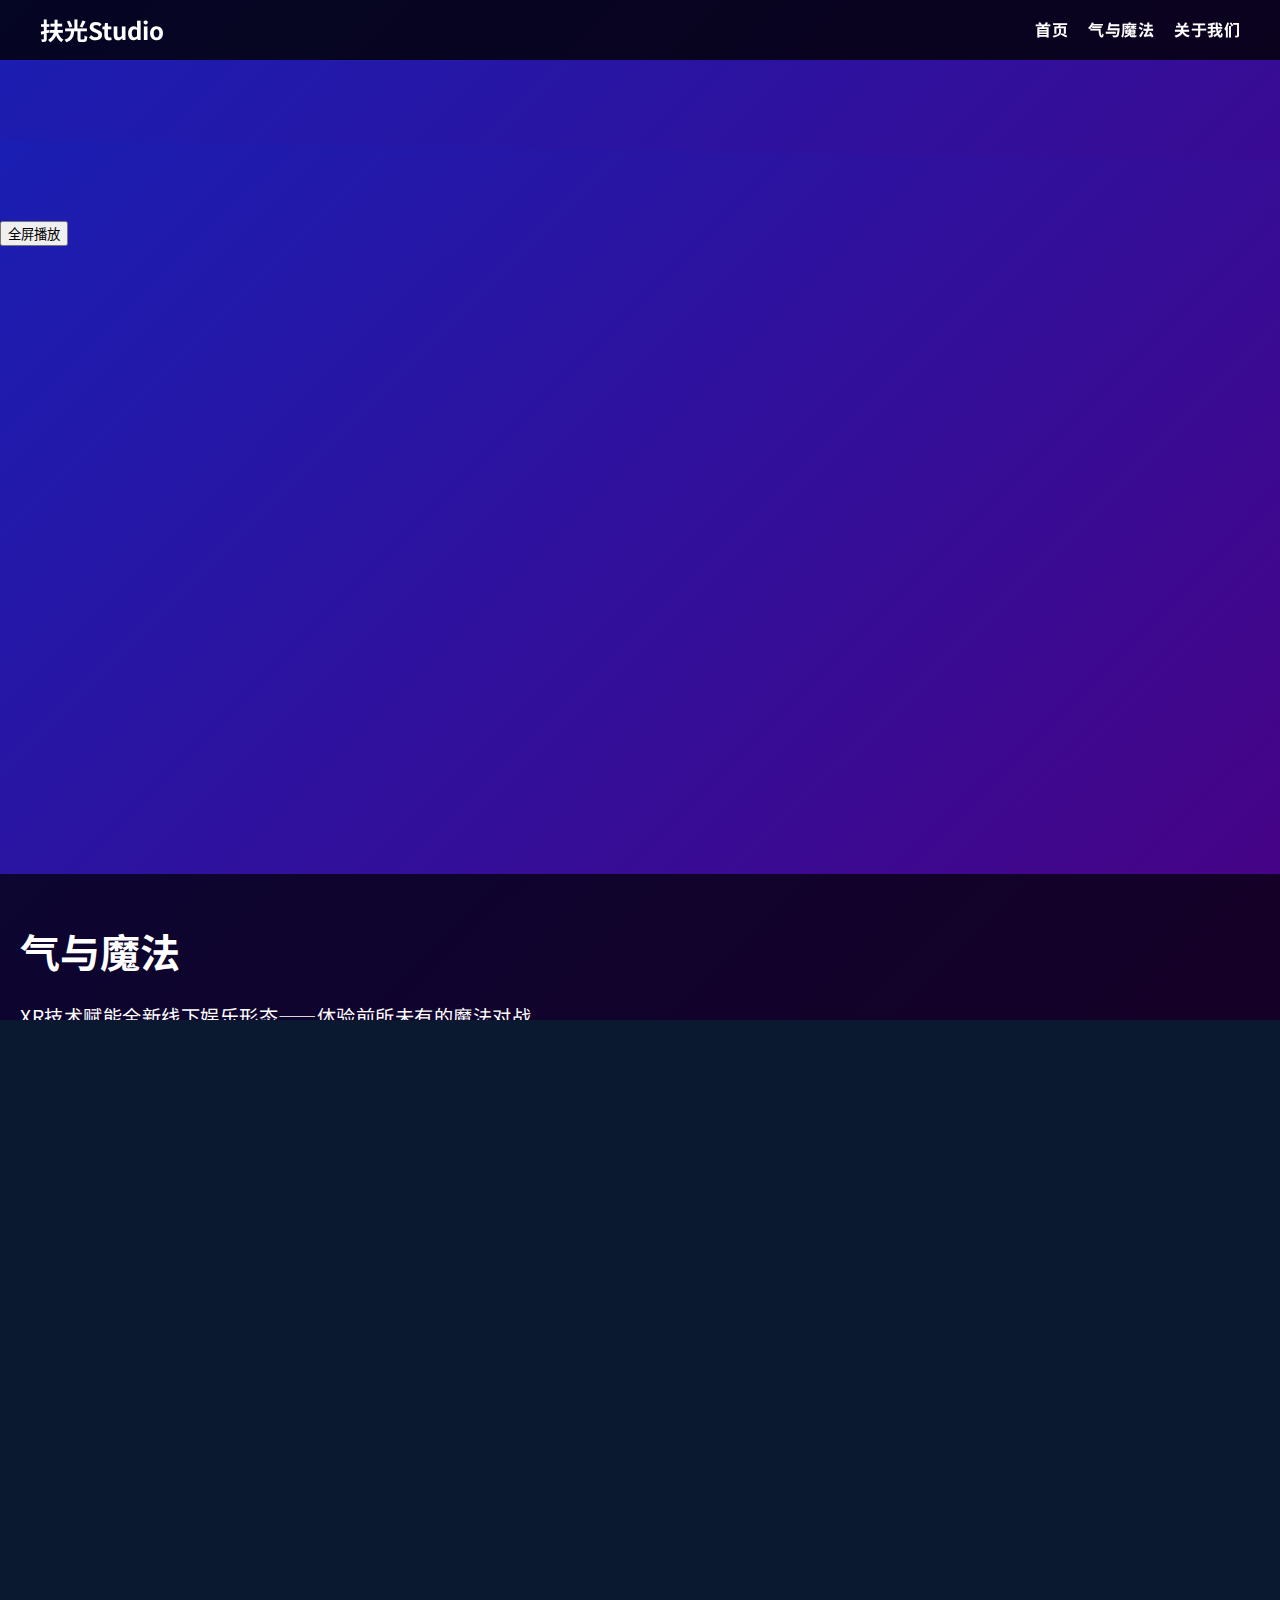
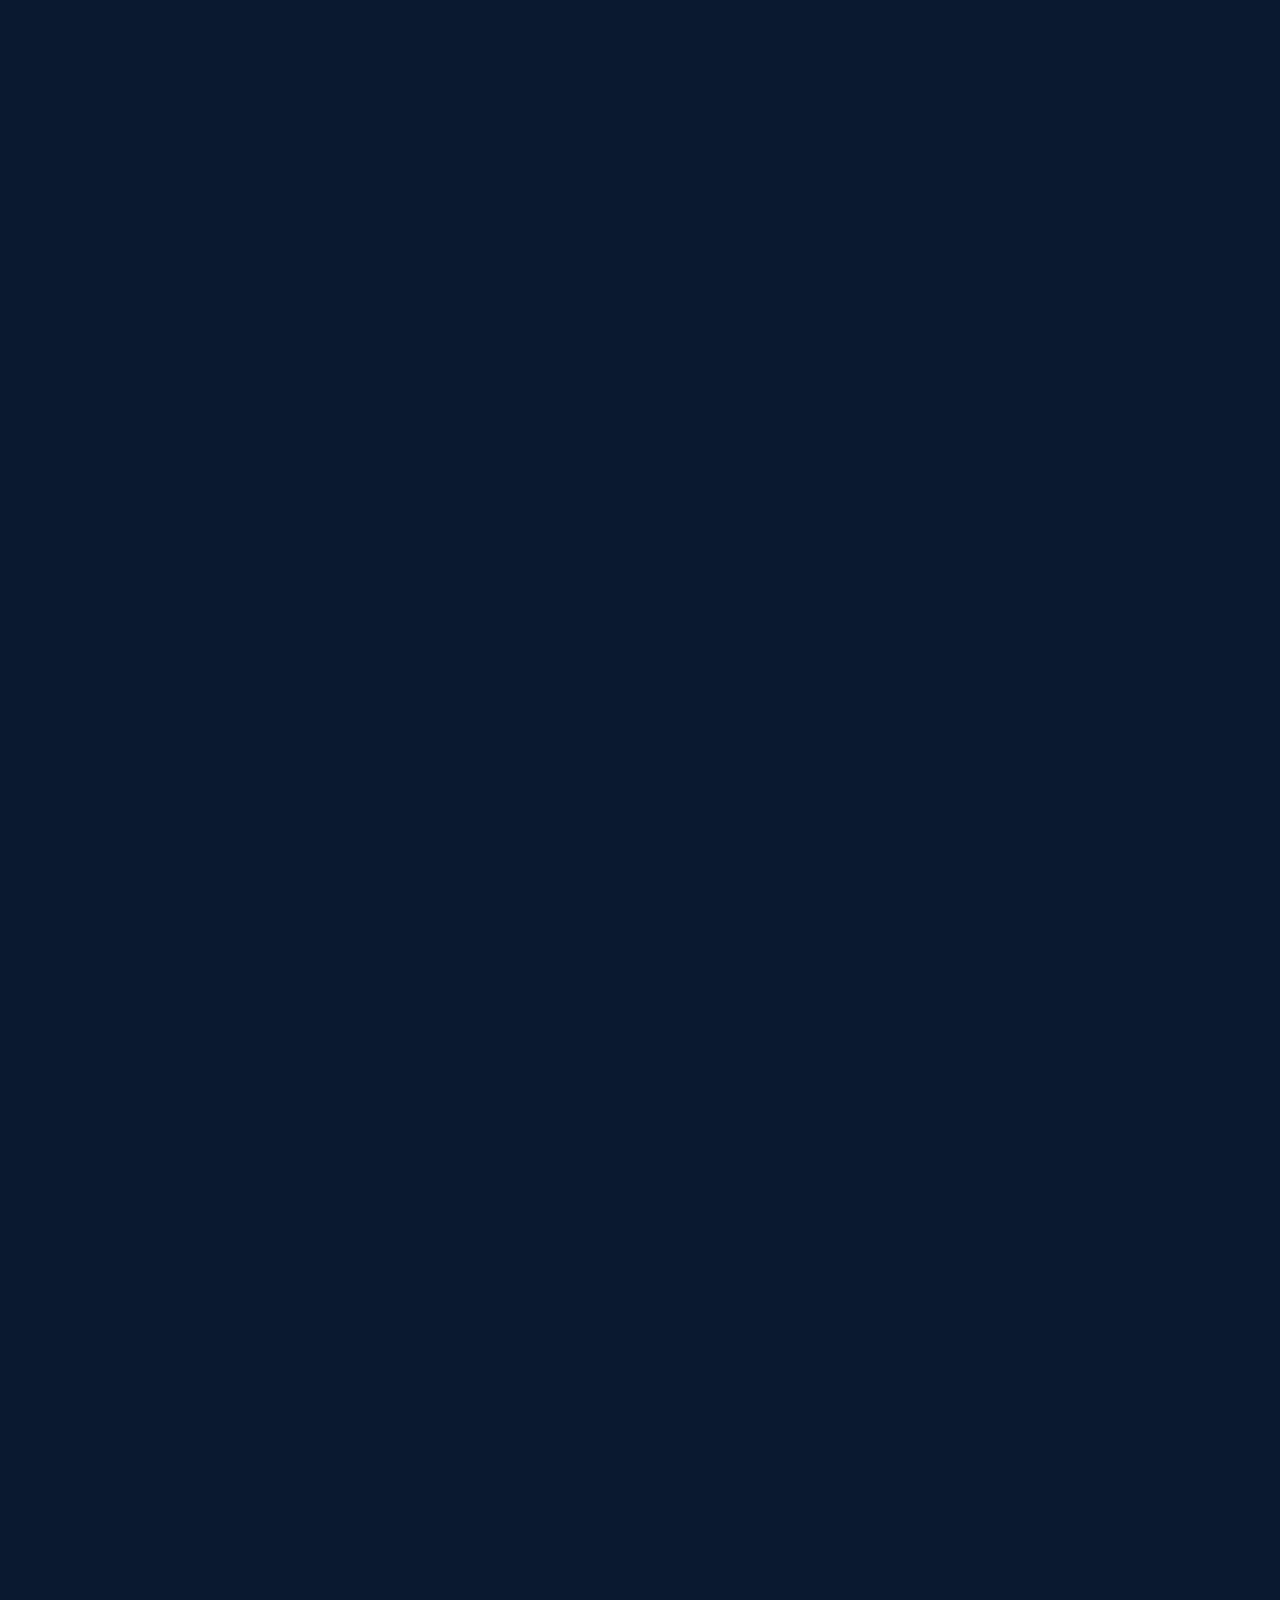
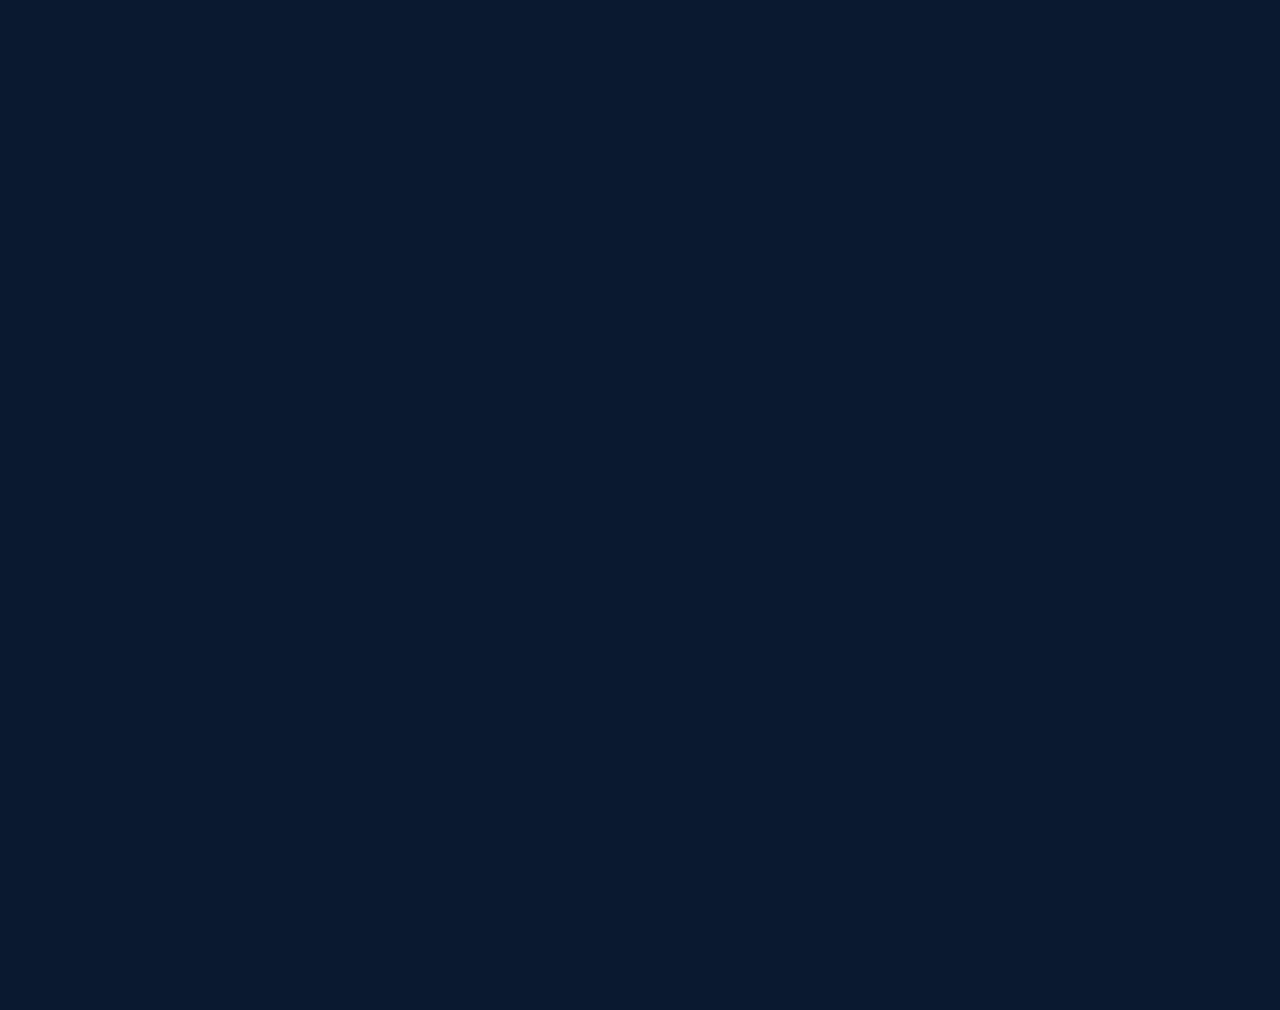
==== commit 8710a782: "继续更新" ====
--- a/pages/mofa.html
+++ b/pages/mofa.html
@@ -27,11 +27,13 @@
       <section class="video-intro">
         <div class="video-container">
           <video autoplay loop muted playsinline id="intro-video">
-            <source src="../videos/mofa_intro.mp4" type="video/mp4" />
+            <source src="../videos/Qi & Magic_ Intro.mp4" type="video/mp4" />
+            您的浏览器不支持 HTML5 视频。
           </video>
           <button class="fullscreen-toggle" aria-label="全屏播放">
             全屏播放
           </button>
+          <div class="video-overlay"></div>
         </div>
         <div class="video-description">
           <h1 class="page-title">气与魔法</h1>
@@ -41,7 +43,7 @@
         </div>
       </section>
 
-      <section class="product-highlights">
+      <section class="product-highlights section-after-video">
         <h2 class="section-title">产品亮点</h2>
         <div class="highlights-container">
           <div class="highlight-item">
@@ -53,38 +55,29 @@
             </div>
             <div class="highlight-images">
               <div class="image-slider">
-                <img src="https://picsum.photos/800/600?random=1" alt="场景1" />
-                <img src="https://picsum.photos/800/600?random=2" alt="场景2" />
-                <img src="https://picsum.photos/800/600?random=3" alt="场景3" />
+                <img data-src="../images/1-1.png" alt="多人对战场景1" />
+                <img data-src="../images/1-2.png" alt="多人对战场景2" />
+                <img data-src="../images/1-3.png" alt="多人对战场景3" />
               </div>
               <button class="slider-prev" aria-label="上一张">&#10094;</button>
               <button class="slider-next" aria-label="下一张">&#10095;</button>
             </div>
           </div>
-          <div class="highlight-item">
+          <div class="highlight-item vertical">
+            <div class="highlight-images">
+              <div class="image-slider">
+                <img data-src="../images/2-1.png" alt="现场直播场景1" />
+                <img data-src="../images/2-2.png" alt="现场直播场景2" />
+                <img data-src="../images/2-3.png" alt="现场直播场景3" />
+              </div>
+              <button class="slider-prev" aria-label="上一张">&#10094;</button>
+              <button class="slider-next" aria-label="下一张">&#10095;</button>
+            </div>
             <div class="highlight-text">
               <h3 class="highlight-title">现场实时直播，引爆观众热情</h3>
               <p class="highlight-description">
                 通过大屏幕直播游戏画面，增强观众的参与感，带动更多现场人气。
               </p>
-            </div>
-            <div class="highlight-images">
-              <div class="image-slider">
-                <img
-                  src="https://picsum.photos/800/600?random=4"
-                  alt="直播场景1"
-                />
-                <img
-                  src="https://picsum.photos/800/600?random=5"
-                  alt="直播场景2"
-                />
-                <img
-                  src="https://picsum.photos/800/600?random=6"
-                  alt="直播场景3"
-                />
-              </div>
-              <button class="slider-prev" aria-label="上一张">&#10094;</button>
-              <button class="slider-next" aria-label="下一张">&#10095;</button>
             </div>
           </div>
           <div class="highlight-item">
@@ -96,47 +89,29 @@
             </div>
             <div class="highlight-images">
               <div class="image-slider">
-                <img
-                  src="https://picsum.photos/800/600?random=7"
-                  alt="游戏体验1"
-                />
-                <img
-                  src="https://picsum.photos/800/600?random=8"
-                  alt="游戏体验2"
-                />
-                <img
-                  src="https://picsum.photos/800/600?random=9"
-                  alt="游戏体验3"
-                />
+                <img data-src="../images/3-1.png" alt="高效游戏体验1" />
+                <img data-src="../images/3-2.png" alt="高效游戏体验2" />
+                <img data-src="../images/3-3.png" alt="高效游戏体验3" />
               </div>
               <button class="slider-prev" aria-label="上一张">&#10094;</button>
               <button class="slider-next" aria-label="下一张">&#10095;</button>
             </div>
           </div>
-          <div class="highlight-item">
+          <div class="highlight-item vertical">
+            <div class="highlight-images">
+              <div class="image-slider">
+                <img data-src="../images/4-1.png" alt="媒体报道1" />
+                <img data-src="../images/4-2.png" alt="媒体报道2" />
+                <img data-src="../images/4-3.png" alt="媒体报道3" />
+              </div>
+              <button class="slider-prev" aria-label="上一张">&#10094;</button>
+              <button class="slider-next" aria-label="下一张">&#10095;</button>
+            </div>
             <div class="highlight-text">
               <h3 class="highlight-title">媒体认可与传播</h3>
               <p class="highlight-description">
                 央视、新华网等多家媒体报道，极具传播和吸引力。
               </p>
-            </div>
-            <div class="highlight-images">
-              <div class="image-slider">
-                <img
-                  src="https://picsum.photos/800/600?random=10"
-                  alt="媒体报道1"
-                />
-                <img
-                  src="https://picsum.photos/800/600?random=11"
-                  alt="媒体报道2"
-                />
-                <img
-                  src="https://picsum.photos/800/600?random=12"
-                  alt="媒体报道3"
-                />
-              </div>
-              <button class="slider-prev" aria-label="上一张">&#10094;</button>
-              <button class="slider-next" aria-label="下一张">&#10095;</button>
             </div>
           </div>
         </div>
@@ -173,45 +148,27 @@
         <div class="scenarios-container">
           <div class="scenarios-slider">
             <div class="scenario">
-              <img
-                src="https://picsum.photos/200/150?random=14"
-                alt="市集活动"
-              />
+              <img data-src="../images/场景-1.png" alt="适配场景1" />
               <p>市集活动</p>
             </div>
             <div class="scenario">
-              <img
-                src="https://picsum.photos/200/150?random=15"
-                alt="商圈广场"
-              />
+              <img data-src="../images/场景-2.png" alt="适配场景2" />
               <p>商圈广场</p>
             </div>
             <div class="scenario">
-              <img
-                src="https://picsum.photos/200/150?random=16"
-                alt="公园营地"
-              />
+              <img data-src="../images/场景-3.png" alt="适配场景3" />
               <p>公园营地</p>
             </div>
             <div class="scenario">
-              <img
-                src="https://picsum.photos/200/150?random=17"
-                alt="门店空位"
-              />
+              <img data-src="../images/场景-4.png" alt="适配场景4" />
               <p>门店空位</p>
             </div>
             <div class="scenario">
-              <img
-                src="https://picsum.photos/200/150?random=18"
-                alt="漫展市集"
-              />
+              <img data-src="../images/场景-5.png" alt="适配场景5" />
               <p>漫展市集</p>
             </div>
             <div class="scenario">
-              <img
-                src="https://picsum.photos/200/150?random=19"
-                alt="儿童乐园"
-              />
+              <img data-src="../images/场景-6.png" alt="适配场景6" />
               <p>儿童乐园</p>
             </div>
           </div>
@@ -234,11 +191,5 @@
 
     <script src="../js/script.js"></script>
     <script src="../js/mofa.js"></script>
-    <script>
-      console.log("HTML loaded");
-      document.addEventListener("DOMContentLoaded", function () {
-        console.log("DOMContentLoaded event fired");
-      });
-    </script>
   </body>
 </html>
--- a/css/styles.css
+++ b/css/styles.css
@@ -10,6 +10,15 @@
   --accent-color-2: #4169e1; /* 皇家蓝 */
   --button-color: #ffd700; /* 金黄色 */
   --button-hover-color: #ffa500; /* 橙色 */
+
+  /* 添加新的字体大小变量 */
+  --base-font-size: 16px;
+  --h1-font-size: 2.5rem;
+  --h2-font-size: 2rem;
+  --h3-font-size: 1.75rem;
+  --large-font-size: 1.25rem;
+  --normal-font-size: 1rem;
+  --small-font-size: 0.875rem;
 }
 
 body,
@@ -22,8 +31,11 @@
   padding-top: 60px; /* 根据您的导航栏高度调整 */
   overflow-y: scroll; /* 始终显示垂直滚动条 */
   overflow-x: hidden;
-  background: linear-gradient(135deg, var(--primary-bg), var(--secondary-bg));
+  /* 以下行已被完全删除 */
+  /* background: linear-gradient(135deg, var(--primary-bg), var(--secondary-bg)); */
   color: var(--text-color);
+  font-size: var(--base-font-size);
+  line-height: 1.5;
 }
 
 body {
@@ -31,16 +43,18 @@
   flex-direction: column;
   min-height: 100vh;
   padding-top: 60px; /* 保持导航栏的空间 */
+  background-color: transparent;
 }
 
 .content-wrapper {
   flex: 1 0 auto;
   display: flex;
   flex-direction: column;
-  padding-bottom: var(--navbar-height); /* 确保内容不被页脚遮挡 */
   width: 100%;
   max-width: 100%;
   overflow-x: hidden;
+  padding-top: 0; /* 移除上边距 */
+  padding-bottom: var(--navbar-height); /* 确保内容不被页脚遮挡 */
 }
 
 .parallax-container {
@@ -80,29 +94,32 @@
 }
 
 .hero-content {
-  flex: 1;
+  width: 100%;
+  height: 40%; /* 文字部分占40% */
   display: flex;
   flex-direction: column;
   justify-content: center;
   align-items: center;
-  text-align: center;
-  background-color: rgba(0, 0, 0, 0.6);
-  padding: 20px;
-  color: #ffffff;
-  height: 50%;
-  z-index: 1; /* 确保文字内容在视频层之上 */
+  padding: 20px; /* 增加内边距 */
+  background-color: rgba(0, 0, 0, 0.7);
+  color: white;
+  box-sizing: border-box;
 }
 
 .hero-content h1 {
-  font-size: 2.5rem;
-  margin-bottom: 10px;
-  text-shadow: 2px 2px 4px rgba(0, 0, 0, 0.7);
+  font-size: var(--h1-font-size);
+  margin-bottom: 0.5rem;
 }
 
 .hero-content p {
-  font-size: 1.2rem;
-  margin-bottom: 20px;
-  text-shadow: 1px 1px 2px rgba(0, 0, 0, 0.7);
+  font-size: var(--large-font-size);
+  margin-top: 0.5rem;
+  margin-bottom: 2rem;
+}
+
+.cta-button {
+  font-size: var(--normal-font-size);
+  padding: 0.75rem 1.5rem;
 }
 
 @media (min-width: 768px) {
@@ -148,29 +165,34 @@
   }
 
   .hero-content h1 {
-    font-size: 2rem;
+    font-size: var(--h2-font-size);
   }
 
   .hero-content p {
-    font-size: 1rem;
+    font-size: var(--normal-font-size);
+  }
+
+  .cta-button {
+    font-size: var(--normal-font-size);
+    padding: 0.625rem 1.25rem;
   }
 }
 
 .cta-button {
-  background-color: rgba(52, 152, 219, 0.8); /* 使按钮略微透明 */
-  color: #ffffff;
+  display: inline-block;
+  padding: 10px 20px;
+  background-color: var(--button-color);
+  color: var(--text-color-dark);
+  text-decoration: none;
   border: none;
-  padding: 12px 24px;
-  font-size: 1.2rem;
+  border-radius: 5px;
+  font-size: 1rem;
   cursor: pointer;
-  transition: all 0.3s ease;
-  text-transform: uppercase;
-  letter-spacing: 1px;
+  transition: background-color 0.3s ease;
 }
 
 .cta-button:hover {
-  background-color: rgba(41, 128, 185, 0.9); /* 悬停时稍微不透明 */
-  transform: translateY(-2px);
+  background-color: var(--button-hover-color);
 }
 
 .navbar {
@@ -229,7 +251,7 @@
   display: flex; /* 添加这行 */
   align-items: center; /* 添加这行 */
   height: 100%; /* 添加这行 */
-  font-size: 1.2rem; /* 增加桌面版本的字体大小 */
+  font-size: var(--normal-font-size);
 }
 
 .hero-content {
@@ -352,7 +374,7 @@
 
 footer p {
   margin: 0;
-  font-size: 1rem;
+  font-size: var(--small-font-size);
 }
 
 .hamburger {
@@ -379,7 +401,7 @@
 
   .hamburger {
     display: block;
-    position: relative; /* 改为相对定位 */
+    position: relative; /* 改为相对 */
     right: 0;
     top: 0;
     transform: none; /* 移除transform */
@@ -418,7 +440,7 @@
   }
 
   .nav-links li {
-    margin: 0; /* 移除上下margin */
+    margin: 0; /* 移除下margin */
     opacity: 0;
     transform: translateY(-10px);
     transition: all 0.3s ease-in-out;
@@ -426,7 +448,7 @@
     width: 100%;
     display: flex; /* 添加 flex 布局 */
     justify-content: center; /* 水平居中 */
-    align-items: center; /* 垂直居中 */
+    align-items: center; /* 垂直 */
     height: 70px; /* 稍微增加高度 */
   }
 
@@ -460,7 +482,7 @@
   .parallax-container {
     height: calc(
       100vh - var(--navbar-height)
-    ); /* 使容器占满整个视口高度减去导航栏高度 */
+    ); /* 使容器占满整个视口高度减去导航栏度 */
   }
 
   .video-container {
@@ -474,19 +496,16 @@
   }
 
   .hero-content h1 {
-    font-size: 2.5rem; /* 稍微减小字体大小 */
-    margin-bottom: 0.3rem; /* 进一步减小标题下方的间距 */
+    font-size: var(--h2-font-size);
   }
 
   .hero-content p {
-    font-size: 1.2rem; /* 稍微减小字体大小 */
-    margin-bottom: 1.5rem; /* 减小段落下方的间距 */
+    font-size: var(--normal-font-size);
   }
 
   .cta-button {
-    padding: 10px 20px; /* 稍微减小按钮尺寸 */
-    font-size: 1rem; /* 稍微减小按钮字体 */
-    margin-bottom: 0.5rem; /* 减小按钮下方的间距 */
+    font-size: var(--normal-font-size);
+    padding: 0.625rem 1.25rem;
   }
 
   footer {
@@ -494,25 +513,23 @@
   }
 
   footer p {
-    font-size: 0.9rem;
+    font-size: var(--small-font-size);
   }
 }
 
 /* 为了确保在更小的屏幕上也有良好的显示效果，可以添加以下媒体查询 */
 @media (max-width: 480px) {
   .hero-content h1 {
-    font-size: 2rem;
-    margin-bottom: 0.2rem; /* 在更的屏幕上进步减小距 */
+    font-size: var(--h2-font-size);
   }
 
   .hero-content p {
-    font-size: 1rem;
-    margin-bottom: 1.2rem;
+    font-size: var(--normal-font-size);
   }
 
   .cta-button {
-    padding: 8px 16px;
-    font-size: 0.9rem;
+    font-size: var(--normal-font-size);
+    padding: 0.625rem 1.25rem;
   }
 }
 
@@ -534,7 +551,7 @@
 }
 
 @media (min-width: 769px) {
-  /* 宽屏时隐藏"首页"选项 */
+  /* 宽屏时隐"首页"选项 */
   .mobile-only {
     display: none !important; /* 使用 !important 来确保覆盖其他样式 */
   }
@@ -547,7 +564,7 @@
   }
 
   .nav-links li {
-    /* 保持其他样式不变 */
+    /* 保持其他样式变 */
     display: none; /* 初始隐藏所有菜单项 */
   }
 
@@ -557,65 +574,122 @@
 }
 
 .slogan-mission {
-  background-color: rgba(255, 255, 255, 0.4); /* 降低初始背景不透明度 */
-  padding: 60px 0;
-  text-align: center;
-  opacity: 1;
-  box-shadow: none;
-  transition: background-color 0.3s ease, color 0.3s ease; /* 添加颜色过渡效 */
-}
-
-.slogan-mission .container {
+  position: relative;
+  padding: 80px 0;
+  overflow: hidden;
+  background: linear-gradient(135deg, var(--primary-bg), var(--secondary-bg));
+}
+
+/* 添加这个新的伪元素来创建半透明背景 */
+.slogan-mission::before {
+  content: "";
+  position: absolute;
+  top: 0;
+  left: 0;
+  right: 0;
+  bottom: 0;
+  background-color: rgba(255, 255, 255, 0.1); /* 白色背景，透明度为0.1 */
+  z-index: 0;
+}
+
+.slogan-container {
   max-width: 1200px;
   margin: 0 auto;
-  padding: 2rem;
-  background-color: rgba(255, 255, 255, 0.2); /* 添加一个半透明的容器背景 */
-  border-radius: 10px; /* 添加圆角 */
-}
-
-.slogan h2,
-.slogan p,
-.mission h3,
-.mission li {
-  transition: color 0.3s ease;
-  text-shadow: 1px 1px 2px rgba(0, 0, 0, 0.3); /* 添加文字阴影以加可读性 */
-}
-
-/* 移除或注释掉固定的颜色设置 */
-/*
-.slogan h2 {
-  color: #2c3e50;
-}
-
-.slogan p {
-  color: #34495e;
-}
-
-.mission h3 {
-  color: #2c3e50;
-}
-
-.mission li {
-  color: #34495e;
-}
-*/
+  padding: 0 20px;
+  position: relative;
+  z-index: 1; /* 确保内容在半透明背景之上 */
+}
+
+.slogan-content {
+  max-width: 600px;
+}
+
+.slogan-content h2.slogan-chinese {
+  font-size: var(--h1-font-size);
+}
+
+.slogan-content h3.slogan-english {
+  font-size: var(--h2-font-size);
+}
+
+.slogan-content p {
+  font-size: var(--large-font-size);
+}
+
+.slogan-shape {
+  position: absolute;
+  top: -50%;
+  right: -10%;
+  width: 80%;
+  height: 200%;
+  background-color: rgba(255, 255, 255, 0.1);
+  transform: rotate(-15deg);
+  z-index: -1;
+}
+
+.slogan-shape::before {
+  content: "";
+  position: absolute;
+  top: 20%;
+  left: 10%;
+  width: 60%;
+  height: 60%;
+  background-color: rgba(255, 165, 0, 0.2);
+  border-radius: 30% 70% 70% 30% / 30% 30% 70% 70%;
+}
+
+.slogan-shape::after {
+  content: "";
+  position: absolute;
+  bottom: 10%;
+  right: 20%;
+  width: 40%;
+  height: 40%;
+  background-color: rgba(65, 105, 225, 0.2);
+  border-radius: 30% 70% 70% 30% / 30% 30% 70% 70%;
+}
+
+@media (max-width: 768px) {
+  .slogan-content h2.slogan-chinese {
+    font-size: var(--h2-font-size);
+  }
+
+  .slogan-content h3.slogan-english {
+    font-size: var(--h3-font-size);
+  }
+
+  .slogan-content p {
+    font-size: var(--normal-font-size);
+  }
+
+  .slogan-shape {
+    width: 100%;
+    right: -30%;
+  }
+}
 
 .parallax-background {
   position: fixed;
   top: 0;
   left: 0;
   width: 100%;
-  height: 150%; /* 增加高度以覆盖更多区域 */
-  background-image: url("../images/tech_background.png"); /* 更新背景图片路径 */
-  background-size: cover;
-  background-position: center top; /* 将背景图片固定在顶部 */
-  background-repeat: no-repeat;
+  height: 150%; /* 保持原有的高度设置 */
+  background: linear-gradient(
+    135deg,
+    var(--primary-bg),
+    var(--secondary-bg)
+  ); /* 应用渐变背景 */
+  /* 移除以下属性 */
+  /* background-image: url("../images/tech_background.png"); */
+  /* background-size: cover; */
+  /* background-position: center top; */
+  /* background-repeat: no-repeat; */
   z-index: -1;
-  transform: translateY(0); /* 初始位置 */
-  will-change: transform; /* 优化性能 */
-}
-
-/* 在产品展示和公司使命之间添加空白区域 */
+  transform: translateY(0);
+  will-change: transform;
+}
+
+/* 在产品展示和司使命之间添加空白区域 */
 .parallax-spacer {
   flex-grow: 1; /* 允许空白区域增长以填充剩余空间 */
   min-height: 200px; /* 保持最小高度 */
@@ -624,7 +698,9 @@
 /* 在公司使命和页尾之间添加空白区域 */
 .mission-footer-spacer {
   flex-grow: 1; /* 允许空白区域增长以填充剩余空间 */
-  min-height: calc(200px + var(--navbar-height)); /* 调整最小高度 */
+  min-height: calc(
+    (100px + var(--navbar-height)) / 3
+  ); /* 将最小高度减少到原来的1/3 */
 }
 
 /* 确保其他元素也没有圆角 */
@@ -645,97 +721,91 @@
 
 .video-intro {
   position: relative;
-  height: 50vh; /* 将高度改为视口高度的50% */
-  min-height: 300px; /* 设置最小高度，确保在小屏幕上也有足够的空间 */
+  width: 100%;
+  height: calc(
+    100vh - var(--navbar-height) - 20px
+  ); /* 减去导航栏的高度和一个小间距 */
   overflow: hidden;
-}
-
+  margin-top: 20px; /* 减少顶部边距 */
+}
+
+/* 调整视频容器以填满整个 video-intro 区域 */
 .video-container {
   position: absolute;
   top: 0;
   left: 0;
   width: 100%;
   height: 100%;
-}
-
+  z-index: 1;
+}
+
+/* 确保视频填满容器并保持比例 */
 .video-container video {
   width: 100%;
   height: 100%;
   object-fit: cover;
 }
 
-.fullscreen-toggle {
-  position: absolute;
-  bottom: 20px;
-  right: 20px;
-  background-color: rgba(255, 255, 255, 0.2);
-  color: #ffffff;
-  border: none;
-  padding: 10px 20px;
-  cursor: pointer;
-  transition: background-color 0.3s;
-}
-
-.fullscreen-toggle:hover {
-  background-color: rgba(255, 255, 255, 0.4);
-}
-
+/* 调整文字描述的位置 */
 .video-description {
   position: absolute;
-  bottom: 50px;
-  left: 50px;
-  max-width: 600px;
+  bottom: 5%; /* 稍微向上移动 */
+  left: 0;
+  width: 100%;
+  background-color: rgba(0, 0, 0, 0.7);
+  color: white;
+  padding: 20px;
+  z-index: 3;
 }
 
 .page-title {
-  font-size: 2.5rem;
-  margin-bottom: 0.5rem;
-  text-shadow: 2px 2px 4px rgba(0, 0, 0, 0.5);
+  font-size: 2.5em;
+  margin-bottom: 0.5em;
 }
 
 .subtitle {
-  font-size: 1.2rem;
-  text-shadow: 1px 1px 2px rgba(0, 0, 0, 0.5);
-}
-
-/* 响应式设计 */
+  font-size: 1.2em;
+}
+
+/* 添加一个新的类来为下一个部分创建一些额外的顶部空间 */
+.section-after-video {
+  margin-top: 50px; /* 调整这个值以获得所需的间距 */
+}
+
 @media (max-width: 768px) {
   .video-intro {
-    height: 40vh; /* 在小屏幕上进一步减小高度 */
-    min-height: 250px;
+    height: 60vh; /* 在小屏幕上减小高度 */
+    margin-top: 10px; /* 在小屏幕上进一步减少顶部边距 */
+  }
+
+  .video-description {
+    bottom: 0; /* 在小屏幕上将文字描述移到底部 */
   }
 
   .page-title {
-    font-size: 2rem;
+    font-size: 2em;
   }
 
   .subtitle {
-    font-size: 1rem;
-  }
-
-  .video-description {
-    bottom: 30px;
-    left: 30px;
+    font-size: 1em;
   }
 }
 
 @media (max-width: 480px) {
   .video-intro {
-    height: 30vh; /* 在更小的屏幕上再次减小高度 */
-    min-height: 200px;
+    height: 50vh; /* 在更小的屏幕上进一步减小高度 */
+  }
+
+  .video-description {
+    bottom: 0; /* 在更小的屏幕上将文字描述移到底部 */
   }
 
   .page-title {
-    font-size: 1.8rem;
+    font-size: 1.8em;
   }
 
   .subtitle {
-    font-size: 0.9rem;
-  }
-
-  .video-description {
-    bottom: 20px;
-    left: 20px;
+    font-size: 0.9em;
   }
 }
 
@@ -1179,7 +1249,7 @@
 .product-highlights,
 .operation-requirements,
 .application-scenarios {
-  margin-bottom: 80px; /* 增加底部间距 */
+  margin-bottom: 80px; /* 增加部间距 */
   padding: 60px 0; /* 增加上下内边距 */
 }
 
@@ -1192,7 +1262,7 @@
 }
 
 .highlight-item {
-  flex-basis: calc(50% - 20px); /* 两列布局，考虑间距 */
+  flex-basis: calc(50% - 20px); /* 列布局，考虑间距 */
   display: flex;
   flex-direction: column;
   background-color: rgba(255, 255, 255, 0.05);
@@ -1424,7 +1494,7 @@
   animation: pulse 2s infinite;
 }
 
-/* 添加滑动动画到滑块按钮 */
+/* 添加滑动画到滑块按钮 */
 .slider-prev,
 .slider-next {
   transition: transform 0.3s ease;
@@ -1465,7 +1535,7 @@
   }
 }
 
-/* 添加到文件末尾或替换相应的部分 */
+/* 添加到文件末尾或相应的部分 */
 
 /* 视频介绍部分 */
 .video-intro {
@@ -1475,7 +1545,7 @@
   z-index: 1;
 }
 
-/* 产品亮点介绍部分 */
+/* 产品点介绍部分 */
 .product-highlights {
   background: linear-gradient(
     135deg,
@@ -1622,3 +1692,266 @@
     margin-bottom: 30px;
   }
 }
+
+/* 修改 .video-text-container 样式 */
+.video-text-container {
+  display: flex;
+  flex-direction: column;
+  width: 100%;
+  height: 80vh; /* 增加整体高度 */
+  margin-bottom: 2vh;
+}
+
+.parallax-container {
+  width: 100%;
+  height: 60%; /* 视频部分占60% */
+}
+
+.hero-content {
+  width: 100%;
+  height: 40%; /* 文字部分占40% */
+  display: flex;
+  flex-direction: column;
+  justify-content: center;
+  align-items: center;
+  padding: 20px; /* 增加内边距 */
+  background-color: rgba(0, 0, 0, 0.7);
+  color: white;
+  box-sizing: border-box;
+}
+
+.hero-content h1 {
+  font-size: var(--h1-font-size);
+  margin-bottom: 0.5rem;
+}
+
+.hero-content p {
+  font-size: var(--large-font-size);
+  margin-top: 0.5rem;
+  margin-bottom: 2rem;
+}
+
+.cta-button {
+  font-size: var(--normal-font-size);
+  padding: 0.75rem 1.5rem;
+}
+
+/* 响应式调整 - 宽屏 (767px以上) */
+@media (min-width: 767px) {
+  .video-text-container {
+    flex-direction: row;
+    height: 70vh;
+  }
+
+  .parallax-container {
+    width: 66.67%;
+    height: 100%;
+  }
+
+  .hero-content {
+    width: 33.33%;
+    height: 100%;
+  }
+
+  .hero-content h1 {
+    font-size: var(--h2-font-size);
+  }
+
+  .hero-content p {
+    font-size: var(--normal-font-size);
+  }
+
+  .cta-button {
+    font-size: var(--normal-font-size);
+    padding: 0.625rem 1.25rem;
+  }
+}
+
+/* 移动设备调整 (767px及以下) */
+@media (max-width: 766px) {
+  .video-text-container {
+    height: 80vh; /* 保持80%的视口高度 */
+  }
+
+  .parallax-container {
+    height: 60%; /* 视频部分占60% */
+  }
+
+  .hero-content {
+    height: 40%; /* 文字部分占40% */
+  }
+
+  .hero-content h1 {
+    font-size: var(--h2-font-size);
+  }
+
+  .hero-content p {
+    font-size: var(--normal-font-size);
+  }
+
+  .cta-button {
+    font-size: var(--normal-font-size);
+    padding: 0.625rem 1.25rem;
+  }
+}
+
+/* 确保滚动行为平滑 */
+html {
+  scroll-behavior: smooth;
+}
+
+html {
+  scrollbar-width: none; /* 对于Firefox */
+  -ms-overflow-style: none; /* 对于Internet Explorer 和 Edge */
+  overflow-y: auto;
+}
+
+html::-webkit-scrollbar {
+  display: none; /* 对于Chrome, Safari, 和 Opera */
+}
+
+body {
+  overflow-y: auto;
+  -webkit-overflow-scrolling: touch; /* 为iOS设备提供平滑滚动 */
+}
+
+.content-wrapper {
+  overflow-x: hidden;
+  overflow-y: auto;
+}
+
+/* 找到 .video-text-container 的样式，并在其后添加以下代码 */
+.video-text-container {
+  /* 保持现有的样式不变 */
+  margin-bottom: 80px; /* 增加底部边距，您可以根据需要调整这个值 */
+}
+
+/* 找到 .slogan-mission 的样式，并在其前添加以下代码 */
+.slogan-mission {
+  margin-top: 80px; /* 增加顶部边距，您可以根据需要调整这个值 */
+  /* 保持现有的样式不变 */
+}
+
+/* 如果之前有 .parallax-spacer 的样式，可以调整或删除它 */
+.parallax-spacer {
+  height: 160px; /* 增加高度，您可以根据需要调整这个值 */
+}
+
+/* 如果需要在移动设备上有不同的间距，可以添加以下媒体查询 */
+@media (max-width: 768px) {
+  .video-text-container {
+    margin-bottom: 40px; /* 在移动设备上使用较小的间距 */
+  }
+
+  .slogan-mission {
+    margin-top: 40px; /* 在移动设备上使用较小的间距 */
+  }
+
+  .parallax-spacer {
+    height: 80px; /* 在移动设备上使用较小的高度 */
+  }
+}
+
+/* 在文件的适当位置添加以下样式 */
+
+@keyframes fireGlow {
+  0% {
+    box-shadow: 0 0 5px #ff6600, 0 0 10px #ff6600, 0 0 15px #ff6600,
+      0 0 20px #ff6600;
+  }
+  50% {
+    box-shadow: 0 0 10px #ff6600, 0 0 20px #ff6600, 0 0 30px #ff6600,
+      0 0 40px #ff6600;
+  }
+  100% {
+    box-shadow: 0 0 5px #ff6600, 0 0 10px #ff6600, 0 0 15px #ff6600,
+      0 0 20px #ff6600;
+  }
+}
+.cta-button {
+  padding: 12px 24px;
+  font-size: 1.1rem;
+  margin-top: 15px;
+  background-color: #ff6600; /* 火焰橙色 */
+  color: #ffffff; /* 纯白色文字 */
+  border: none;
+  border-radius: 30px;
+  cursor: pointer;
+  transition: all 0.3s ease;
+  position: relative;
+  overflow: hidden;
+  animation: fireGlow 2s infinite;
+  text-shadow: 0 1px 2px rgba(0, 0, 0, 0.8); /* 添加文字阴影 */
+  font-weight: bold; /* 加粗文字 */
+}
+
+.cta-button::before {
+  content: "";
+  position: absolute;
+  top: -50%;
+  left: -50%;
+  width: 200%;
+  height: 200%;
+  background: radial-gradient(
+    circle,
+    rgba(255, 255, 255, 0.3) 0%,
+    rgba(255, 255, 255, 0) 70%
+  );
+  transform: rotate(45deg);
+  transition: all 0.3s ease;
+}
+
+.cta-button:hover {
+  background-color: #ff8533; /* 稍亮的橙色 */
+  transform: scale(1.05);
+  animation: fireGlow 1s infinite;
+  color: #ffffff; /* 确保悬停时文字颜色保持纯白 */
+}
+
+.cta-button:hover::before {
+  top: -100%;
+  left: -100%;
+}
+
+/* 移动设备调整 */
+@media (max-width: 766px) {
+  .cta-button {
+    padding: 10px 20px;
+    font-size: 1rem;
+    margin-top: 10px;
+  }
+}
+
+.highlight-item.vertical {
+  flex-direction: column;
+}
+
+.highlight-item.vertical .highlight-images {
+  order: -1; /* 确保图片在上方 */
+}
+
+@media (min-width: 1024px) {
+  .highlight-item.vertical {
+    width: calc(50% - 20px); /* 保持两列布局 */
+  }
+}
+
+.video-container {
+  position: relative;
+  /* 保持其他现样式 */
+}
+
+.video-overlay {
+  position: absolute;
+  top: 0;
+  left: 0;
+  width: 100%;
+  height: 100%;
+  cursor: pointer;
+  z-index: 1; /* 确保覆盖层在视频上方，但在全屏按钮下方 */
+}
+
+.fullscreen-toggle {
+  /* 保持其他现有样式 */
+  z-index: 2; /* 确保全屏按钮在覆盖层上方 */
+}
